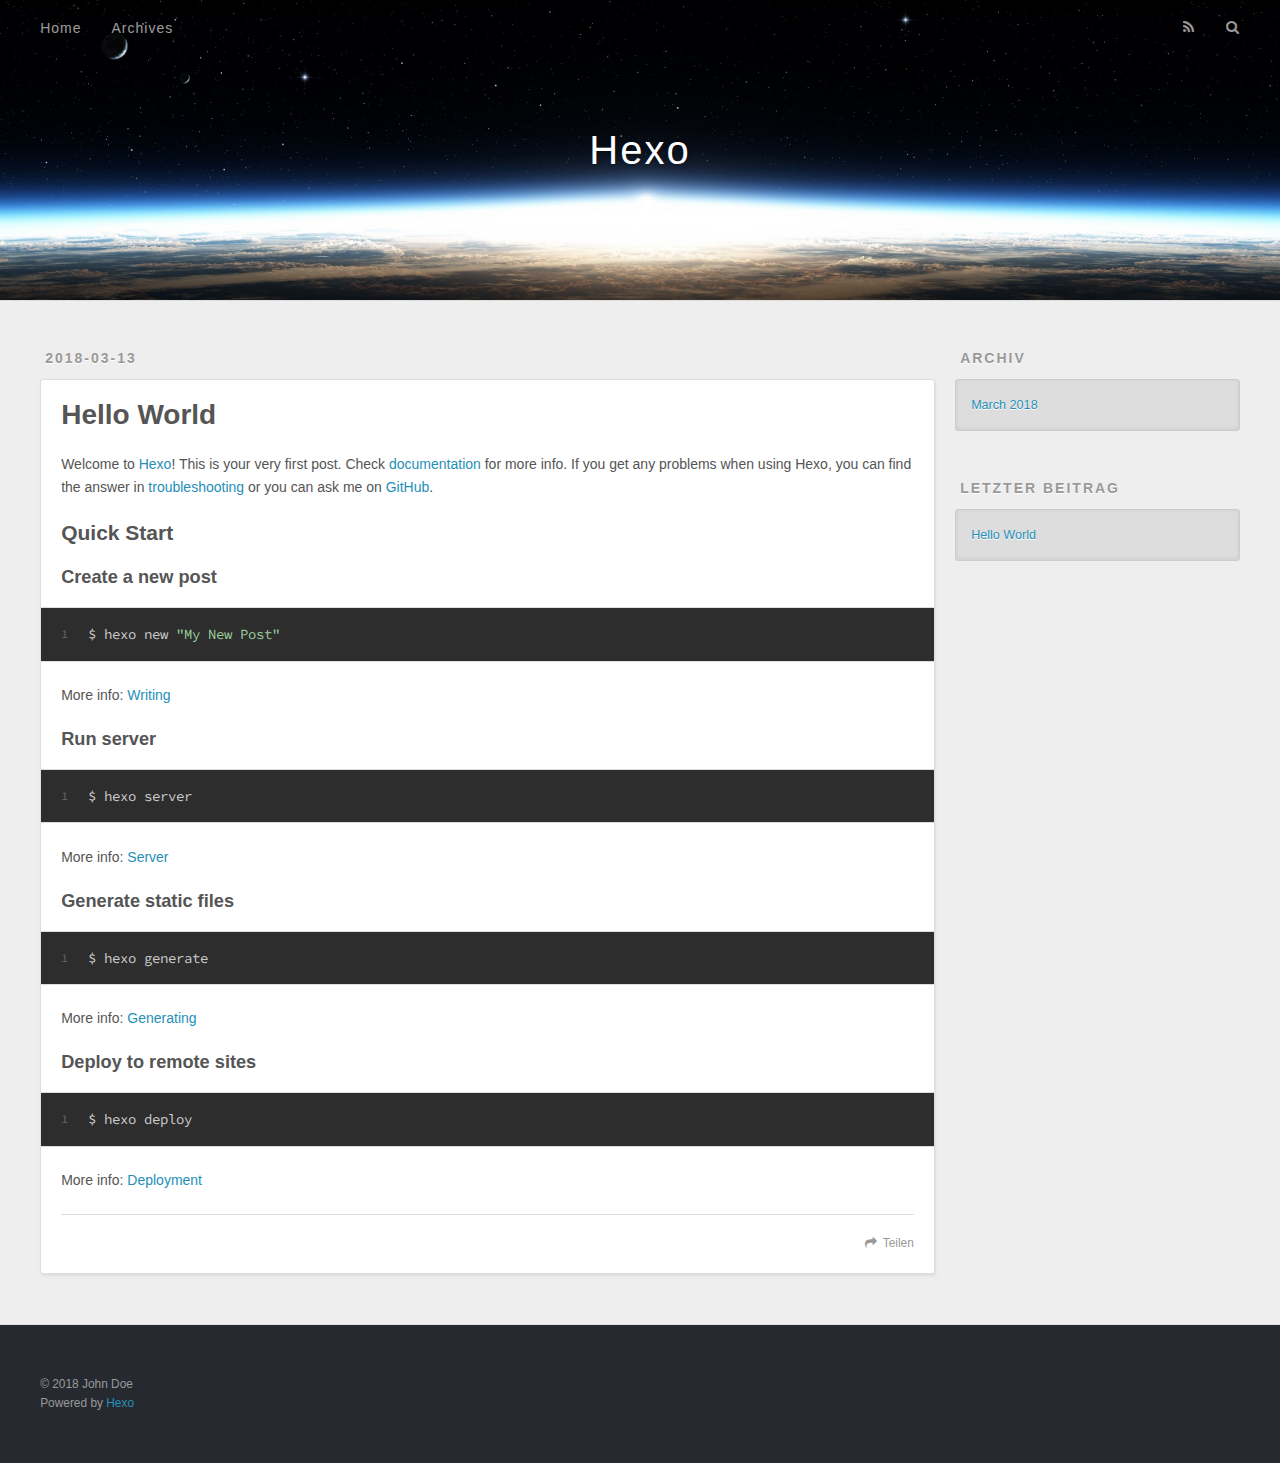
==== index.html @ 59348b33 "Site updated: 2018-03-13 01:43:10" ====
<!DOCTYPE html>
<html>
<head>
  <meta charset="utf-8">
  

  
  <title>Hexo</title>
  <meta name="viewport" content="width=device-width, initial-scale=1, maximum-scale=1">
  <meta property="og:type" content="website">
<meta property="og:title" content="Hexo">
<meta property="og:url" content="http://yoursite.com/index.html">
<meta property="og:site_name" content="Hexo">
<meta name="twitter:card" content="summary">
<meta name="twitter:title" content="Hexo">
  
    <link rel="alternate" href="/atom.xml" title="Hexo" type="application/atom+xml">
  
  
    <link rel="icon" href="/favicon.png">
  
  
    <link href="//fonts.googleapis.com/css?family=Source+Code+Pro" rel="stylesheet" type="text/css">
  
  <link rel="stylesheet" href="/css/style.css">
</head>

<body>
  <div id="container">
    <div id="wrap">
      <header id="header">
  <div id="banner"></div>
  <div id="header-outer" class="outer">
    <div id="header-title" class="inner">
      <h1 id="logo-wrap">
        <a href="/" id="logo">Hexo</a>
      </h1>
      
    </div>
    <div id="header-inner" class="inner">
      <nav id="main-nav">
        <a id="main-nav-toggle" class="nav-icon"></a>
        
          <a class="main-nav-link" href="/">Home</a>
        
          <a class="main-nav-link" href="/archives">Archives</a>
        
      </nav>
      <nav id="sub-nav">
        
          <a id="nav-rss-link" class="nav-icon" href="/atom.xml" title="RSS Feed"></a>
        
        <a id="nav-search-btn" class="nav-icon" title="Suche"></a>
      </nav>
      <div id="search-form-wrap">
        <form action="//google.com/search" method="get" accept-charset="UTF-8" class="search-form"><input type="search" name="q" class="search-form-input" placeholder="Search"><button type="submit" class="search-form-submit">&#xF002;</button><input type="hidden" name="sitesearch" value="http://yoursite.com"></form>
      </div>
    </div>
  </div>
</header>
      <div class="outer">
        <section id="main">
  
    <article id="post-hello-world" class="article article-type-post" itemscope itemprop="blogPost">
  <div class="article-meta">
    <a href="/2018/03/13/hello-world/" class="article-date">
  <time datetime="2018-03-13T01:12:35.479Z" itemprop="datePublished">2018-03-13</time>
</a>
    
  </div>
  <div class="article-inner">
    
    
      <header class="article-header">
        
  
    <h1 itemprop="name">
      <a class="article-title" href="/2018/03/13/hello-world/">Hello World</a>
    </h1>
  

      </header>
    
    <div class="article-entry" itemprop="articleBody">
      
        <p>Welcome to <a href="https://hexo.io/" target="_blank" rel="noopener">Hexo</a>! This is your very first post. Check <a href="https://hexo.io/docs/" target="_blank" rel="noopener">documentation</a> for more info. If you get any problems when using Hexo, you can find the answer in <a href="https://hexo.io/docs/troubleshooting.html" target="_blank" rel="noopener">troubleshooting</a> or you can ask me on <a href="https://github.com/hexojs/hexo/issues" target="_blank" rel="noopener">GitHub</a>.</p>
<h2 id="Quick-Start"><a href="#Quick-Start" class="headerlink" title="Quick Start"></a>Quick Start</h2><h3 id="Create-a-new-post"><a href="#Create-a-new-post" class="headerlink" title="Create a new post"></a>Create a new post</h3><figure class="highlight bash"><table><tr><td class="gutter"><pre><span class="line">1</span><br></pre></td><td class="code"><pre><span class="line">$ hexo new <span class="string">"My New Post"</span></span><br></pre></td></tr></table></figure>
<p>More info: <a href="https://hexo.io/docs/writing.html" target="_blank" rel="noopener">Writing</a></p>
<h3 id="Run-server"><a href="#Run-server" class="headerlink" title="Run server"></a>Run server</h3><figure class="highlight bash"><table><tr><td class="gutter"><pre><span class="line">1</span><br></pre></td><td class="code"><pre><span class="line">$ hexo server</span><br></pre></td></tr></table></figure>
<p>More info: <a href="https://hexo.io/docs/server.html" target="_blank" rel="noopener">Server</a></p>
<h3 id="Generate-static-files"><a href="#Generate-static-files" class="headerlink" title="Generate static files"></a>Generate static files</h3><figure class="highlight bash"><table><tr><td class="gutter"><pre><span class="line">1</span><br></pre></td><td class="code"><pre><span class="line">$ hexo generate</span><br></pre></td></tr></table></figure>
<p>More info: <a href="https://hexo.io/docs/generating.html" target="_blank" rel="noopener">Generating</a></p>
<h3 id="Deploy-to-remote-sites"><a href="#Deploy-to-remote-sites" class="headerlink" title="Deploy to remote sites"></a>Deploy to remote sites</h3><figure class="highlight bash"><table><tr><td class="gutter"><pre><span class="line">1</span><br></pre></td><td class="code"><pre><span class="line">$ hexo deploy</span><br></pre></td></tr></table></figure>
<p>More info: <a href="https://hexo.io/docs/deployment.html" target="_blank" rel="noopener">Deployment</a></p>

      
    </div>
    <footer class="article-footer">
      <a data-url="http://yoursite.com/2018/03/13/hello-world/" data-id="cjeoz0alr0000vyoqjnxadlwl" class="article-share-link">Teilen</a>
      
      
    </footer>
  </div>
  
</article>


  


</section>
        
          <aside id="sidebar">
  
    

  
    

  
    
  
    
  <div class="widget-wrap">
    <h3 class="widget-title">Archiv</h3>
    <div class="widget">
      <ul class="archive-list"><li class="archive-list-item"><a class="archive-list-link" href="/archives/2018/03/">March 2018</a></li></ul>
    </div>
  </div>


  
    
  <div class="widget-wrap">
    <h3 class="widget-title">letzter Beitrag</h3>
    <div class="widget">
      <ul>
        
          <li>
            <a href="/2018/03/13/hello-world/">Hello World</a>
          </li>
        
      </ul>
    </div>
  </div>

  
</aside>
        
      </div>
      <footer id="footer">
  
  <div class="outer">
    <div id="footer-info" class="inner">
      &copy; 2018 John Doe<br>
      Powered by <a href="http://hexo.io/" target="_blank">Hexo</a>
    </div>
  </div>
</footer>
    </div>
    <nav id="mobile-nav">
  
    <a href="/" class="mobile-nav-link">Home</a>
  
    <a href="/archives" class="mobile-nav-link">Archives</a>
  
</nav>
    

<script src="//ajax.googleapis.com/ajax/libs/jquery/2.0.3/jquery.min.js"></script>


  <link rel="stylesheet" href="/fancybox/jquery.fancybox.css">
  <script src="/fancybox/jquery.fancybox.pack.js"></script>


<script src="/js/script.js"></script>



  </div>
</body>
</html>
---- css/style.css ----
body {
  width: 100%;
}
body:before,
body:after {
  content: "";
  display: table;
}
body:after {
  clear: both;
}
html,
body,
div,
span,
applet,
object,
iframe,
h1,
h2,
h3,
h4,
h5,
h6,
p,
blockquote,
pre,
a,
abbr,
acronym,
address,
big,
cite,
code,
del,
dfn,
em,
img,
ins,
kbd,
q,
s,
samp,
small,
strike,
strong,
sub,
sup,
tt,
var,
dl,
dt,
dd,
ol,
ul,
li,
fieldset,
form,
label,
legend,
table,
caption,
tbody,
tfoot,
thead,
tr,
th,
td {
  margin: 0;
  padding: 0;
  border: 0;
  outline: 0;
  font-weight: inherit;
  font-style: inherit;
  font-family: inherit;
  font-size: 100%;
  vertical-align: baseline;
}
body {
  line-height: 1;
  color: #000;
  background: #fff;
}
ol,
ul {
  list-style: none;
}
table {
  border-collapse: separate;
  border-spacing: 0;
  vertical-align: middle;
}
caption,
th,
td {
  text-align: left;
  font-weight: normal;
  vertical-align: middle;
}
a img {
  border: none;
}
input,
button {
  margin: 0;
  padding: 0;
}
input::-moz-focus-inner,
button::-moz-focus-inner {
  border: 0;
  padding: 0;
}
@font-face {
  font-family: FontAwesome;
  font-style: normal;
  font-weight: normal;
  src: url("fonts/fontawesome-webfont.eot?v=#4.0.3");
  src: url("fonts/fontawesome-webfont.eot?#iefix&v=#4.0.3") format("embedded-opentype"), url("fonts/fontawesome-webfont.woff?v=#4.0.3") format("woff"), url("fonts/fontawesome-webfont.ttf?v=#4.0.3") format("truetype"), url("fonts/fontawesome-webfont.svg#fontawesomeregular?v=#4.0.3") format("svg");
}
html,
body,
#container {
  height: 100%;
}
body {
  background: #eee;
  font: 14px -apple-system, BlinkMacSystemFont, "Segoe UI", "Roboto", "Oxygen", "Ubuntu", "Cantarell", "Fira Sans", "Droid Sans", "Helvetica Neue", sans-serif;
  -webkit-text-size-adjust: 100%;
}
.outer {
  max-width: 1220px;
  margin: 0 auto;
  padding: 0 20px;
}
.outer:before,
.outer:after {
  content: "";
  display: table;
}
.outer:after {
  clear: both;
}
.inner {
  display: inline;
  float: left;
  width: 98.33333333333333%;
  margin: 0 0.833333333333333%;
}
.left,
.alignleft {
  float: left;
}
.right,
.alignright {
  float: right;
}
.clear {
  clear: both;
}
#container {
  position: relative;
}
.mobile-nav-on {
  overflow: hidden;
}
#wrap {
  height: 100%;
  width: 100%;
  position: absolute;
  top: 0;
  left: 0;
  -webkit-transition: 0.2s ease-out;
  -moz-transition: 0.2s ease-out;
  -ms-transition: 0.2s ease-out;
  transition: 0.2s ease-out;
  z-index: 1;
  background: #eee;
}
.mobile-nav-on #wrap {
  left: 280px;
}
@media screen and (min-width: 768px) {
  #main {
    display: inline;
    float: left;
    width: 73.33333333333333%;
    margin: 0 0.833333333333333%;
  }
}
.article-date,
.article-category-link,
.archive-year,
.widget-title {
  text-decoration: none;
  text-transform: uppercase;
  letter-spacing: 2px;
  color: #999;
  margin-bottom: 1em;
  margin-left: 5px;
  line-height: 1em;
  text-shadow: 0 1px #fff;
  font-weight: bold;
}
.article-inner,
.archive-article-inner {
  background: #fff;
  -webkit-box-shadow: 1px 2px 3px #ddd;
  box-shadow: 1px 2px 3px #ddd;
  border: 1px solid #ddd;
  border-radius: 3px;
}
.article-entry h1,
.widget h1 {
  font-size: 2em;
}
.article-entry h2,
.widget h2 {
  font-size: 1.5em;
}
.article-entry h3,
.widget h3 {
  font-size: 1.3em;
}
.article-entry h4,
.widget h4 {
  font-size: 1.2em;
}
.article-entry h5,
.widget h5 {
  font-size: 1em;
}
.article-entry h6,
.widget h6 {
  font-size: 1em;
  color: #999;
}
.article-entry hr,
.widget hr {
  border: 1px dashed #ddd;
}
.article-entry strong,
.widget strong {
  font-weight: bold;
}
.article-entry em,
.widget em,
.article-entry cite,
.widget cite {
  font-style: italic;
}
.article-entry sup,
.widget sup,
.article-entry sub,
.widget sub {
  font-size: 0.75em;
  line-height: 0;
  position: relative;
  vertical-align: baseline;
}
.article-entry sup,
.widget sup {
  top: -0.5em;
}
.article-entry sub,
.widget sub {
  bottom: -0.2em;
}
.article-entry small,
.widget small {
  font-size: 0.85em;
}
.article-entry acronym,
.widget acronym,
.article-entry abbr,
.widget abbr {
  border-bottom: 1px dotted;
}
.article-entry ul,
.widget ul,
.article-entry ol,
.widget ol,
.article-entry dl,
.widget dl {
  margin: 0 20px;
  line-height: 1.6em;
}
.article-entry ul ul,
.widget ul ul,
.article-entry ol ul,
.widget ol ul,
.article-entry ul ol,
.widget ul ol,
.article-entry ol ol,
.widget ol ol {
  margin-top: 0;
  margin-bottom: 0;
}
.article-entry ul,
.widget ul {
  list-style: disc;
}
.article-entry ol,
.widget ol {
  list-style: decimal;
}
.article-entry dt,
.widget dt {
  font-weight: bold;
}
#header {
  height: 300px;
  position: relative;
  border-bottom: 1px solid #ddd;
}
#header:before,
#header:after {
  content: "";
  position: absolute;
  left: 0;
  right: 0;
  height: 40px;
}
#header:before {
  top: 0;
  background: -webkit-linear-gradient(rgba(0,0,0,0.2), transparent);
  background: -moz-linear-gradient(rgba(0,0,0,0.2), transparent);
  background: -ms-linear-gradient(rgba(0,0,0,0.2), transparent);
  background: linear-gradient(rgba(0,0,0,0.2), transparent);
}
#header:after {
  bottom: 0;
  background: -webkit-linear-gradient(transparent, rgba(0,0,0,0.2));
  background: -moz-linear-gradient(transparent, rgba(0,0,0,0.2));
  background: -ms-linear-gradient(transparent, rgba(0,0,0,0.2));
  background: linear-gradient(transparent, rgba(0,0,0,0.2));
}
#header-outer {
  height: 100%;
  position: relative;
}
#header-inner {
  position: relative;
  overflow: hidden;
}
#banner {
  position: absolute;
  top: 0;
  left: 0;
  width: 100%;
  height: 100%;
  background: url("images/banner.jpg") center #000;
  -webkit-background-size: cover;
  -moz-background-size: cover;
  background-size: cover;
  z-index: -1;
}
#header-title {
  text-align: center;
  height: 40px;
  position: absolute;
  top: 50%;
  left: 0;
  margin-top: -20px;
}
#logo,
#subtitle {
  text-decoration: none;
  color: #fff;
  font-weight: 300;
  text-shadow: 0 1px 4px rgba(0,0,0,0.3);
}
#logo {
  font-size: 40px;
  line-height: 40px;
  letter-spacing: 2px;
}
#subtitle {
  font-size: 16px;
  line-height: 16px;
  letter-spacing: 1px;
}
#subtitle-wrap {
  margin-top: 16px;
}
#main-nav {
  float: left;
  margin-left: -15px;
}
.nav-icon,
.main-nav-link {
  float: left;
  color: #fff;
  opacity: 0.6;
  text-decoration: none;
  text-shadow: 0 1px rgba(0,0,0,0.2);
  -webkit-transition: opacity 0.2s;
  -moz-transition: opacity 0.2s;
  -ms-transition: opacity 0.2s;
  transition: opacity 0.2s;
  display: block;
  padding: 20px 15px;
}
.nav-icon:hover,
.main-nav-link:hover {
  opacity: 1;
}
.nav-icon {
  font-family: FontAwesome;
  text-align: center;
  font-size: 14px;
  width: 14px;
  height: 14px;
  padding: 20px 15px;
  position: relative;
  cursor: pointer;
}
.main-nav-link {
  font-weight: 300;
  letter-spacing: 1px;
}
@media screen and (max-width: 479px) {
  .main-nav-link {
    display: none;
  }
}
#main-nav-toggle {
  display: none;
}
#main-nav-toggle:before {
  content: "\f0c9";
}
@media screen and (max-width: 479px) {
  #main-nav-toggle {
    display: block;
  }
}
#sub-nav {
  float: right;
  margin-right: -15px;
}
#nav-rss-link:before {
  content: "\f09e";
}
#nav-search-btn:before {
  content: "\f002";
}
#search-form-wrap {
  position: absolute;
  top: 15px;
  width: 150px;
  height: 30px;
  right: -150px;
  opacity: 0;
  -webkit-transition: 0.2s ease-out;
  -moz-transition: 0.2s ease-out;
  -ms-transition: 0.2s ease-out;
  transition: 0.2s ease-out;
}
#search-form-wrap.on {
  opacity: 1;
  right: 0;
}
@media screen and (max-width: 479px) {
  #search-form-wrap {
    width: 100%;
    right: -100%;
  }
}
.search-form {
  position: absolute;
  top: 0;
  left: 0;
  right: 0;
  background: #fff;
  padding: 5px 15px;
  border-radius: 15px;
  -webkit-box-shadow: 0 0 10px rgba(0,0,0,0.3);
  box-shadow: 0 0 10px rgba(0,0,0,0.3);
}
.search-form-input {
  border: none;
  background: none;
  color: #555;
  width: 100%;
  font: 13px -apple-system, BlinkMacSystemFont, "Segoe UI", "Roboto", "Oxygen", "Ubuntu", "Cantarell", "Fira Sans", "Droid Sans", "Helvetica Neue", sans-serif;
  outline: none;
}
.search-form-input::-webkit-search-results-decoration,
.search-form-input::-webkit-search-cancel-button {
  -webkit-appearance: none;
}
.search-form-submit {
  position: absolute;
  top: 50%;
  right: 10px;
  margin-top: -7px;
  font: 13px FontAwesome;
  border: none;
  background: none;
  color: #bbb;
  cursor: pointer;
}
.search-form-submit:hover,
.search-form-submit:focus {
  color: #777;
}
.article {
  margin: 50px 0;
}
.article-inner {
  overflow: hidden;
}
.article-meta:before,
.article-meta:after {
  content: "";
  display: table;
}
.article-meta:after {
  clear: both;
}
.article-date {
  float: left;
}
.article-category {
  float: left;
  line-height: 1em;
  color: #ccc;
  text-shadow: 0 1px #fff;
  margin-left: 8px;
}
.article-category:before {
  content: "\2022";
}
.article-category-link {
  margin: 0 12px 1em;
}
.article-header {
  padding: 20px 20px 0;
}
.article-title {
  text-decoration: none;
  font-size: 2em;
  font-weight: bold;
  color: #555;
  line-height: 1.1em;
  -webkit-transition: color 0.2s;
  -moz-transition: color 0.2s;
  -ms-transition: color 0.2s;
  transition: color 0.2s;
}
a.article-title:hover {
  color: #258fb8;
}
.article-entry {
  color: #555;
  padding: 0 20px;
}
.article-entry:before,
.article-entry:after {
  content: "";
  display: table;
}
.article-entry:after {
  clear: both;
}
.article-entry p,
.article-entry table {
  line-height: 1.6em;
  margin: 1.6em 0;
}
.article-entry h1,
.article-entry h2,
.article-entry h3,
.article-entry h4,
.article-entry h5,
.article-entry h6 {
  font-weight: bold;
}
.article-entry h1,
.article-entry h2,
.article-entry h3,
.article-entry h4,
.article-entry h5,
.article-entry h6 {
  line-height: 1.1em;
  margin: 1.1em 0;
}
.article-entry a {
  color: #258fb8;
  text-decoration: none;
}
.article-entry a:hover {
  text-decoration: underline;
}
.article-entry ul,
.article-entry ol,
.article-entry dl {
  margin-top: 1.6em;
  margin-bottom: 1.6em;
}
.article-entry img,
.article-entry video {
  max-width: 100%;
  height: auto;
  display: block;
  margin: auto;
}
.article-entry iframe {
  border: none;
}
.article-entry table {
  width: 100%;
  border-collapse: collapse;
  border-spacing: 0;
}
.article-entry th {
  font-weight: bold;
  border-bottom: 3px solid #ddd;
  padding-bottom: 0.5em;
}
.article-entry td {
  border-bottom: 1px solid #ddd;
  padding: 10px 0;
}
.article-entry blockquote {
  font-family: Georgia, "Times New Roman", serif;
  font-size: 1.4em;
  margin: 1.6em 20px;
  text-align: center;
}
.article-entry blockquote footer {
  font-size: 14px;
  margin: 1.6em 0;
  font-family: -apple-system, BlinkMacSystemFont, "Segoe UI", "Roboto", "Oxygen", "Ubuntu", "Cantarell", "Fira Sans", "Droid Sans", "Helvetica Neue", sans-serif;
}
.article-entry blockquote footer cite:before {
  content: "—";
  padding: 0 0.5em;
}
.article-entry .pullquote {
  text-align: left;
  width: 45%;
  margin: 0;
}
.article-entry .pullquote.left {
  margin-left: 0.5em;
  margin-right: 1em;
}
.article-entry .pullquote.right {
  margin-right: 0.5em;
  margin-left: 1em;
}
.article-entry .caption {
  color: #999;
  display: block;
  font-size: 0.9em;
  margin-top: 0.5em;
  position: relative;
  text-align: center;
}
.article-entry .video-container {
  position: relative;
  padding-top: 56.25%;
  height: 0;
  overflow: hidden;
}
.article-entry .video-container iframe,
.article-entry .video-container object,
.article-entry .video-container embed {
  position: absolute;
  top: 0;
  left: 0;
  width: 100%;
  height: 100%;
  margin-top: 0;
}
.article-more-link a {
  display: inline-block;
  line-height: 1em;
  padding: 6px 15px;
  border-radius: 15px;
  background: #eee;
  color: #999;
  text-shadow: 0 1px #fff;
  text-decoration: none;
}
.article-more-link a:hover {
  background: #258fb8;
  color: #fff;
  text-decoration: none;
  text-shadow: 0 1px #1e7293;
}
.article-footer {
  font-size: 0.85em;
  line-height: 1.6em;
  border-top: 1px solid #ddd;
  padding-top: 1.6em;
  margin: 0 20px 20px;
}
.article-footer:before,
.article-footer:after {
  content: "";
  display: table;
}
.article-footer:after {
  clear: both;
}
.article-footer a {
  color: #999;
  text-decoration: none;
}
.article-footer a:hover {
  color: #555;
}
.article-tag-list-item {
  float: left;
  margin-right: 10px;
}
.article-tag-list-link:before {
  content: "#";
}
.article-comment-link {
  float: right;
}
.article-comment-link:before {
  content: "\f075";
  font-family: FontAwesome;
  padding-right: 8px;
}
.article-share-link {
  cursor: pointer;
  float: right;
  margin-left: 20px;
}
.article-share-link:before {
  content: "\f064";
  font-family: FontAwesome;
  padding-right: 6px;
}
#article-nav {
  position: relative;
}
#article-nav:before,
#article-nav:after {
  content: "";
  display: table;
}
#article-nav:after {
  clear: both;
}
@media screen and (min-width: 768px) {
  #article-nav {
    margin: 50px 0;
  }
  #article-nav:before {
    width: 8px;
    height: 8px;
    position: absolute;
    top: 50%;
    left: 50%;
    margin-top: -4px;
    margin-left: -4px;
    content: "";
    border-radius: 50%;
    background: #ddd;
    -webkit-box-shadow: 0 1px 2px #fff;
    box-shadow: 0 1px 2px #fff;
  }
}
.article-nav-link-wrap {
  text-decoration: none;
  text-shadow: 0 1px #fff;
  color: #999;
  -webkit-box-sizing: border-box;
  -moz-box-sizing: border-box;
  box-sizing: border-box;
  margin-top: 50px;
  text-align: center;
  display: block;
}
.article-nav-link-wrap:hover {
  color: #555;
}
@media screen and (min-width: 768px) {
  .article-nav-link-wrap {
    width: 50%;
    margin-top: 0;
  }
}
@media screen and (min-width: 768px) {
  #article-nav-newer {
    float: left;
    text-align: right;
    padding-right: 20px;
  }
}
@media screen and (min-width: 768px) {
  #article-nav-older {
    float: right;
    text-align: left;
    padding-left: 20px;
  }
}
.article-nav-caption {
  text-transform: uppercase;
  letter-spacing: 2px;
  color: #ddd;
  line-height: 1em;
  font-weight: bold;
}
#article-nav-newer .article-nav-caption {
  margin-right: -2px;
}
.article-nav-title {
  font-size: 0.85em;
  line-height: 1.6em;
  margin-top: 0.5em;
}
.article-share-box {
  position: absolute;
  display: none;
  background: #fff;
  -webkit-box-shadow: 1px 2px 10px rgba(0,0,0,0.2);
  box-shadow: 1px 2px 10px rgba(0,0,0,0.2);
  border-radius: 3px;
  margin-left: -145px;
  overflow: hidden;
  z-index: 1;
}
.article-share-box.on {
  display: block;
}
.article-share-input {
  width: 100%;
  background: none;
  -webkit-box-sizing: border-box;
  -moz-box-sizing: border-box;
  box-sizing: border-box;
  font: 14px -apple-system, BlinkMacSystemFont, "Segoe UI", "Roboto", "Oxygen", "Ubuntu", "Cantarell", "Fira Sans", "Droid Sans", "Helvetica Neue", sans-serif;
  padding: 0 15px;
  color: #555;
  outline: none;
  border: 1px solid #ddd;
  border-radius: 3px 3px 0 0;
  height: 36px;
  line-height: 36px;
}
.article-share-links {
  background: #eee;
}
.article-share-links:before,
.article-share-links:after {
  content: "";
  display: table;
}
.article-share-links:after {
  clear: both;
}
.article-share-twitter,
.article-share-facebook,
.article-share-pinterest,
.article-share-google {
  width: 50px;
  height: 36px;
  display: block;
  float: left;
  position: relative;
  color: #999;
  text-shadow: 0 1px #fff;
}
.article-share-twitter:before,
.article-share-facebook:before,
.article-share-pinterest:before,
.article-share-google:before {
  font-size: 20px;
  font-family: FontAwesome;
  width: 20px;
  height: 20px;
  position: absolute;
  top: 50%;
  left: 50%;
  margin-top: -10px;
  margin-left: -10px;
  text-align: center;
}
.article-share-twitter:hover,
.article-share-facebook:hover,
.article-share-pinterest:hover,
.article-share-google:hover {
  color: #fff;
}
.article-share-twitter:before {
  content: "\f099";
}
.article-share-twitter:hover {
  background: #00aced;
  text-shadow: 0 1px #008abe;
}
.article-share-facebook:before {
  content: "\f09a";
}
.article-share-facebook:hover {
  background: #3b5998;
  text-shadow: 0 1px #2f477a;
}
.article-share-pinterest:before {
  content: "\f0d2";
}
.article-share-pinterest:hover {
  background: #cb2027;
  text-shadow: 0 1px #a21a1f;
}
.article-share-google:before {
  content: "\f0d5";
}
.article-share-google:hover {
  background: #dd4b39;
  text-shadow: 0 1px #be3221;
}
.article-gallery {
  background: #000;
  position: relative;
}
.article-gallery-photos {
  position: relative;
  overflow: hidden;
}
.article-gallery-img {
  display: none;
  max-width: 100%;
}
.article-gallery-img:first-child {
  display: block;
}
.article-gallery-img.loaded {
  position: absolute;
  display: block;
}
.article-gallery-img img {
  display: block;
  max-width: 100%;
  margin: 0 auto;
}
#comments {
  background: #fff;
  -webkit-box-shadow: 1px 2px 3px #ddd;
  box-shadow: 1px 2px 3px #ddd;
  padding: 20px;
  border: 1px solid #ddd;
  border-radius: 3px;
  margin: 50px 0;
}
#comments a {
  color: #258fb8;
}
.archives-wrap {
  margin: 50px 0;
}
.archives:before,
.archives:after {
  content: "";
  display: table;
}
.archives:after {
  clear: both;
}
.archive-year-wrap {
  margin-bottom: 1em;
}
.archives {
  -webkit-column-gap: 10px;
  -moz-column-gap: 10px;
  column-gap: 10px;
}
@media screen and (min-width: 480px) and (max-width: 767px) {
  .archives {
    -webkit-column-count: 2;
    -moz-column-count: 2;
    column-count: 2;
  }
}
@media screen and (min-width: 768px) {
  .archives {
    -webkit-column-count: 3;
    -moz-column-count: 3;
    column-count: 3;
  }
}
.archive-article {
  -webkit-column-break-inside: avoid;
  page-break-inside: avoid;
  overflow: hidden;
  break-inside: avoid-column;
}
.archive-article-inner {
  padding: 10px;
  margin-bottom: 15px;
}
.archive-article-title {
  text-decoration: none;
  font-weight: bold;
  color: #555;
  -webkit-transition: color 0.2s;
  -moz-transition: color 0.2s;
  -ms-transition: color 0.2s;
  transition: color 0.2s;
  line-height: 1.6em;
}
.archive-article-title:hover {
  color: #258fb8;
}
.archive-article-footer {
  margin-top: 1em;
}
.archive-article-date {
  color: #999;
  text-decoration: none;
  font-size: 0.85em;
  line-height: 1em;
  margin-bottom: 0.5em;
  display: block;
}
#page-nav {
  margin: 50px auto;
  background: #fff;
  -webkit-box-shadow: 1px 2px 3px #ddd;
  box-shadow: 1px 2px 3px #ddd;
  border: 1px solid #ddd;
  border-radius: 3px;
  text-align: center;
  color: #999;
  overflow: hidden;
}
#page-nav:before,
#page-nav:after {
  content: "";
  display: table;
}
#page-nav:after {
  clear: both;
}
#page-nav a,
#page-nav span {
  padding: 10px 20px;
  line-height: 1;
  height: 2ex;
}
#page-nav a {
  color: #999;
  text-decoration: none;
}
#page-nav a:hover {
  background: #999;
  color: #fff;
}
#page-nav .prev {
  float: left;
}
#page-nav .next {
  float: right;
}
#page-nav .page-number {
  display: inline-block;
}
@media screen and (max-width: 479px) {
  #page-nav .page-number {
    display: none;
  }
}
#page-nav .current {
  color: #555;
  font-weight: bold;
}
#page-nav .space {
  color: #ddd;
}
#footer {
  background: #262a30;
  padding: 50px 0;
  border-top: 1px solid #ddd;
  color: #999;
}
#footer a {
  color: #258fb8;
  text-decoration: none;
}
#footer a:hover {
  text-decoration: underline;
}
#footer-info {
  line-height: 1.6em;
  font-size: 0.85em;
}
.article-entry pre,
.article-entry .highlight {
  background: #2d2d2d;
  margin: 0 -20px;
  padding: 15px 20px;
  border-style: solid;
  border-color: #ddd;
  border-width: 1px 0;
  overflow: auto;
  color: #ccc;
  line-height: 22.400000000000002px;
}
.article-entry .highlight .gutter pre,
.article-entry .gist .gist-file .gist-data .line-numbers {
  color: #666;
  font-size: 0.85em;
}
.article-entry pre,
.article-entry code {
  font-family: "Source Code Pro", Consolas, Monaco, Menlo, Consolas, monospace;
}
.article-entry code {
  background: #eee;
  text-shadow: 0 1px #fff;
  padding: 0 0.3em;
}
.article-entry pre code {
  background: none;
  text-shadow: none;
  padding: 0;
}
.article-entry .highlight pre {
  border: none;
  margin: 0;
  padding: 0;
}
.article-entry .highlight table {
  margin: 0;
  width: auto;
}
.article-entry .highlight td {
  border: none;
  padding: 0;
}
.article-entry .highlight figcaption {
  font-size: 0.85em;
  color: #999;
  line-height: 1em;
  margin-bottom: 1em;
}
.article-entry .highlight figcaption:before,
.article-entry .highlight figcaption:after {
  content: "";
  display: table;
}
.article-entry .highlight figcaption:after {
  clear: both;
}
.article-entry .highlight figcaption a {
  float: right;
}
.article-entry .highlight .gutter pre {
  text-align: right;
  padding-right: 20px;
}
.article-entry .highlight .line {
  height: 22.400000000000002px;
}
.article-entry .highlight .line.marked {
  background: #515151;
}
.article-entry .gist {
  margin: 0 -20px;
  border-style: solid;
  border-color: #ddd;
  border-width: 1px 0;
  background: #2d2d2d;
  padding: 15px 20px 15px 0;
}
.article-entry .gist .gist-file {
  border: none;
  font-family: "Source Code Pro", Consolas, Monaco, Menlo, Consolas, monospace;
  margin: 0;
}
.article-entry .gist .gist-file .gist-data {
  background: none;
  border: none;
}
.article-entry .gist .gist-file .gist-data .line-numbers {
  background: none;
  border: none;
  padding: 0 20px 0 0;
}
.article-entry .gist .gist-file .gist-data .line-data {
  padding: 0 !important;
}
.article-entry .gist .gist-file .highlight {
  margin: 0;
  padding: 0;
  border: none;
}
.article-entry .gist .gist-file .gist-meta {
  background: #2d2d2d;
  color: #999;
  font: 0.85em -apple-system, BlinkMacSystemFont, "Segoe UI", "Roboto", "Oxygen", "Ubuntu", "Cantarell", "Fira Sans", "Droid Sans", "Helvetica Neue", sans-serif;
  text-shadow: 0 0;
  padding: 0;
  margin-top: 1em;
  margin-left: 20px;
}
.article-entry .gist .gist-file .gist-meta a {
  color: #258fb8;
  font-weight: normal;
}
.article-entry .gist .gist-file .gist-meta a:hover {
  text-decoration: underline;
}
pre .comment,
pre .title {
  color: #999;
}
pre .variable,
pre .attribute,
pre .tag,
pre .regexp,
pre .ruby .constant,
pre .xml .tag .title,
pre .xml .pi,
pre .xml .doctype,
pre .html .doctype,
pre .css .id,
pre .css .class,
pre .css .pseudo {
  color: #f2777a;
}
pre .number,
pre .preprocessor,
pre .built_in,
pre .literal,
pre .params,
pre .constant {
  color: #f99157;
}
pre .class,
pre .ruby .class .title,
pre .css .rules .attribute {
  color: #9c9;
}
pre .string,
pre .value,
pre .inheritance,
pre .header,
pre .ruby .symbol,
pre .xml .cdata {
  color: #9c9;
}
pre .css .hexcolor {
  color: #6cc;
}
pre .function,
pre .python .decorator,
pre .python .title,
pre .ruby .function .title,
pre .ruby .title .keyword,
pre .perl .sub,
pre .javascript .title,
pre .coffeescript .title {
  color: #69c;
}
pre .keyword,
pre .javascript .function {
  color: #c9c;
}
@media screen and (max-width: 479px) {
  #mobile-nav {
    position: absolute;
    top: 0;
    left: 0;
    width: 280px;
    height: 100%;
    background: #191919;
    border-right: 1px solid #fff;
  }
}
@media screen and (max-width: 479px) {
  .mobile-nav-link {
    display: block;
    color: #999;
    text-decoration: none;
    padding: 15px 20px;
    font-weight: bold;
  }
  .mobile-nav-link:hover {
    color: #fff;
  }
}
@media screen and (min-width: 768px) {
  #sidebar {
    display: inline;
    float: left;
    width: 23.333333333333332%;
    margin: 0 0.833333333333333%;
  }
}
.widget-wrap {
  margin: 50px 0;
}
.widget {
  color: #777;
  text-shadow: 0 1px #fff;
  background: #ddd;
  -webkit-box-shadow: 0 -1px 4px #ccc inset;
  box-shadow: 0 -1px 4px #ccc inset;
  border: 1px solid #ccc;
  padding: 15px;
  border-radius: 3px;
}
.widget a {
  color: #258fb8;
  text-decoration: none;
}
.widget a:hover {
  text-decoration: underline;
}
.widget ul ul,
.widget ol ul,
.widget dl ul,
.widget ul ol,
.widget ol ol,
.widget dl ol,
.widget ul dl,
.widget ol dl,
.widget dl dl {
  margin-left: 15px;
  list-style: disc;
}
.widget {
  line-height: 1.6em;
  word-wrap: break-word;
  font-size: 0.9em;
}
.widget ul,
.widget ol {
  list-style: none;
  margin: 0;
}
.widget ul ul,
.widget ol ul,
.widget ul ol,
.widget ol ol {
  margin: 0 20px;
}
.widget ul ul,
.widget ol ul {
  list-style: disc;
}
.widget ul ol,
.widget ol ol {
  list-style: decimal;
}
.category-list-count,
.tag-list-count,
.archive-list-count {
  padding-left: 5px;
  color: #999;
  font-size: 0.85em;
}
.category-list-count:before,
.tag-list-count:before,
.archive-list-count:before {
  content: "(";
}
.category-list-count:after,
.tag-list-count:after,
.archive-list-count:after {
  content: ")";
}
.tagcloud a {
  margin-right: 5px;
  display: inline-block;
}
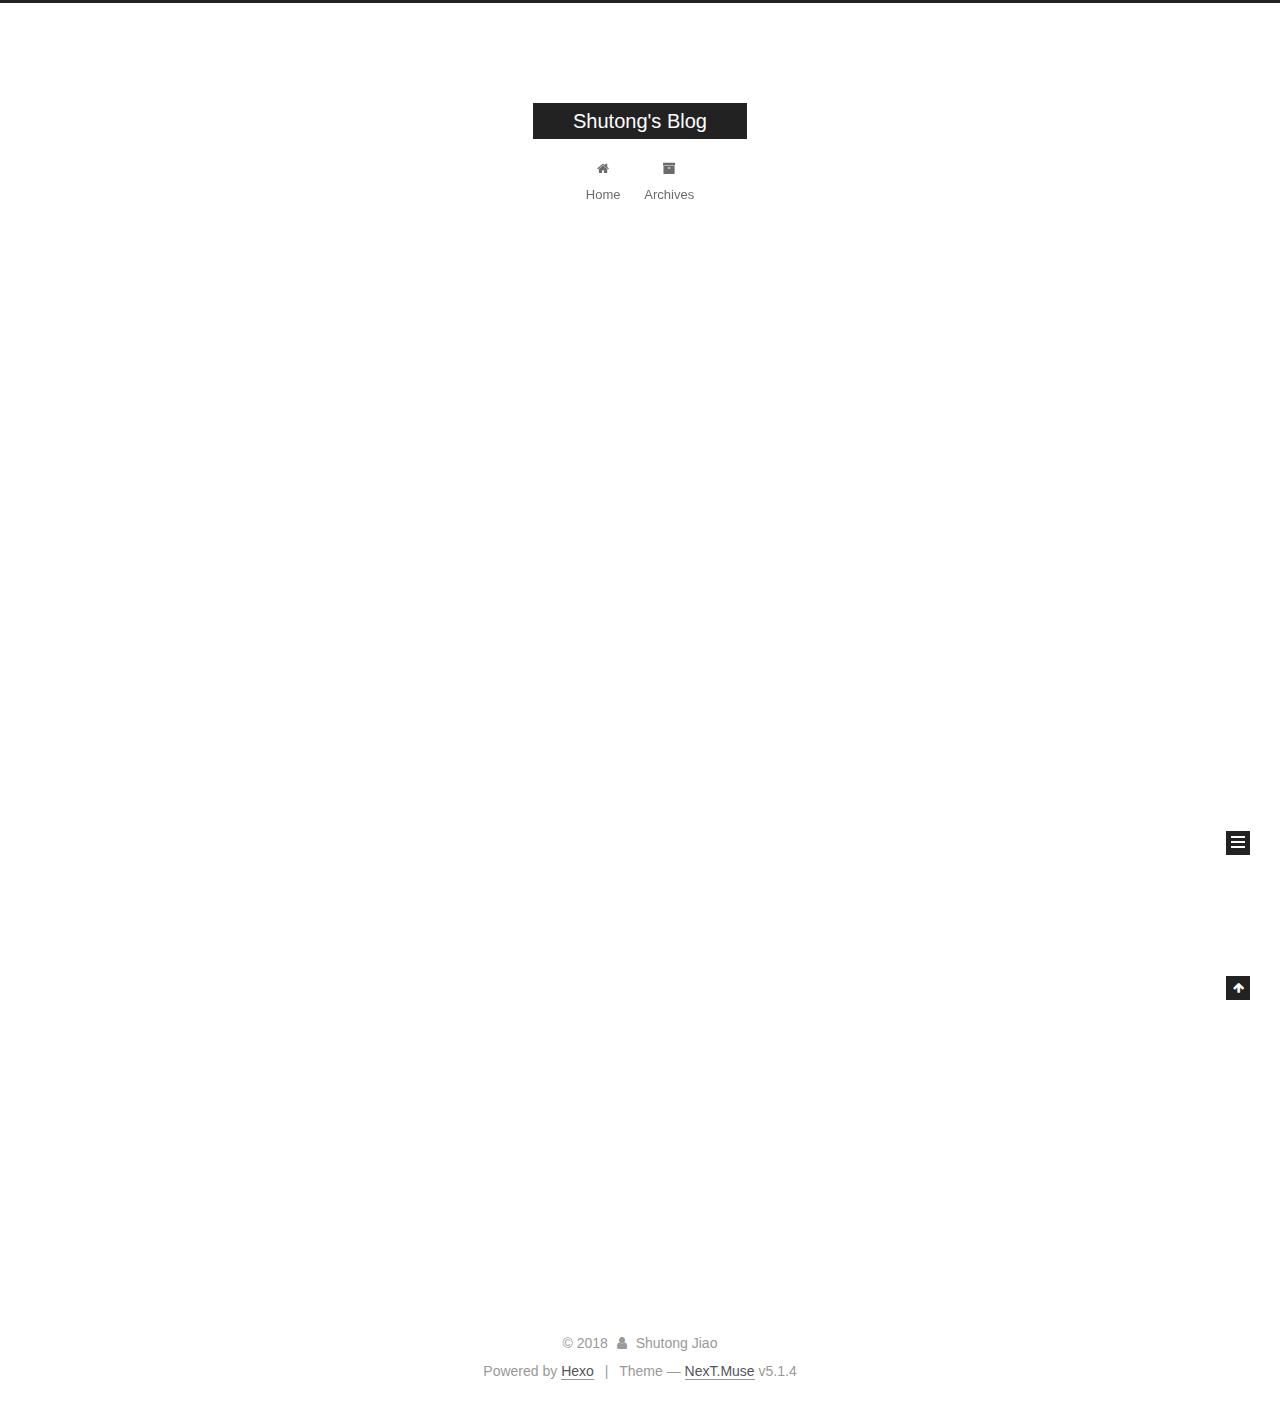
==== commit b27788b4: "Site updated: 2018-03-13 02:06:41" ====
--- a/index.html
+++ b/index.html
@@ -1,89 +1,306 @@
 <!DOCTYPE html>
-<html>
+
+
+
+  
+
+
+<html class="theme-next muse use-motion" lang="en">
 <head>
-  <meta charset="utf-8">
-  
-
-  
-  <title>Hexo</title>
-  <meta name="viewport" content="width=device-width, initial-scale=1, maximum-scale=1">
-  <meta property="og:type" content="website">
-<meta property="og:title" content="Hexo">
+  <meta charset="UTF-8"/>
+<meta http-equiv="X-UA-Compatible" content="IE=edge" />
+<meta name="viewport" content="width=device-width, initial-scale=1, maximum-scale=1"/>
+<meta name="theme-color" content="#222">
+
+
+
+
+
+
+
+
+
+<meta http-equiv="Cache-Control" content="no-transform" />
+<meta http-equiv="Cache-Control" content="no-siteapp" />
+
+
+
+
+
+
+
+
+
+
+
+
+
+
+
+
+  
+  
+  <link href="/lib/fancybox/source/jquery.fancybox.css?v=2.1.5" rel="stylesheet" type="text/css" />
+
+
+
+
+
+
+
+<link href="/lib/font-awesome/css/font-awesome.min.css?v=4.6.2" rel="stylesheet" type="text/css" />
+
+<link href="/css/main.css?v=5.1.4" rel="stylesheet" type="text/css" />
+
+
+  <link rel="apple-touch-icon" sizes="180x180" href="/images/apple-touch-icon-next.png?v=5.1.4">
+
+
+  <link rel="icon" type="image/png" sizes="32x32" href="/images/favicon-32x32-next.png?v=5.1.4">
+
+
+  <link rel="icon" type="image/png" sizes="16x16" href="/images/favicon-16x16-next.png?v=5.1.4">
+
+
+  <link rel="mask-icon" href="/images/logo.svg?v=5.1.4" color="#222">
+
+
+
+
+
+  <meta name="keywords" content="Hexo, NexT" />
+
+
+
+
+
+
+
+
+
+
+<meta property="og:type" content="website">
+<meta property="og:title" content="Shutong&#39;s Blog">
 <meta property="og:url" content="http://yoursite.com/index.html">
-<meta property="og:site_name" content="Hexo">
+<meta property="og:site_name" content="Shutong&#39;s Blog">
+<meta property="og:locale" content="en">
 <meta name="twitter:card" content="summary">
-<meta name="twitter:title" content="Hexo">
-  
-    <link rel="alternate" href="/atom.xml" title="Hexo" type="application/atom+xml">
-  
-  
-    <link rel="icon" href="/favicon.png">
-  
-  
-    <link href="//fonts.googleapis.com/css?family=Source+Code+Pro" rel="stylesheet" type="text/css">
-  
-  <link rel="stylesheet" href="/css/style.css">
+<meta name="twitter:title" content="Shutong&#39;s Blog">
+
+
+
+<script type="text/javascript" id="hexo.configurations">
+  var NexT = window.NexT || {};
+  var CONFIG = {
+    root: '/',
+    scheme: 'Muse',
+    version: '5.1.4',
+    sidebar: {"position":"left","display":"post","offset":12,"b2t":false,"scrollpercent":false,"onmobile":false},
+    fancybox: true,
+    tabs: true,
+    motion: {"enable":true,"async":false,"transition":{"post_block":"fadeIn","post_header":"slideDownIn","post_body":"slideDownIn","coll_header":"slideLeftIn","sidebar":"slideUpIn"}},
+    duoshuo: {
+      userId: '0',
+      author: 'Author'
+    },
+    algolia: {
+      applicationID: '',
+      apiKey: '',
+      indexName: '',
+      hits: {"per_page":10},
+      labels: {"input_placeholder":"Search for Posts","hits_empty":"We didn't find any results for the search: ${query}","hits_stats":"${hits} results found in ${time} ms"}
+    }
+  };
+</script>
+
+
+
+  <link rel="canonical" href="http://yoursite.com/"/>
+
+
+
+
+
+  <title>Shutong's Blog</title>
+  
+
+
+
+
+
+
+
+
 </head>
 
-<body>
-  <div id="container">
-    <div id="wrap">
-      <header id="header">
-  <div id="banner"></div>
-  <div id="header-outer" class="outer">
-    <div id="header-title" class="inner">
-      <h1 id="logo-wrap">
-        <a href="/" id="logo">Hexo</a>
-      </h1>
-      
+<body itemscope itemtype="http://schema.org/WebPage" lang="en">
+
+  
+  
+    
+  
+
+  <div class="container sidebar-position-left 
+  page-home">
+    <div class="headband"></div>
+
+    <header id="header" class="header" itemscope itemtype="http://schema.org/WPHeader">
+      <div class="header-inner"><div class="site-brand-wrapper">
+  <div class="site-meta ">
+    
+
+    <div class="custom-logo-site-title">
+      <a href="/"  class="brand" rel="start">
+        <span class="logo-line-before"><i></i></span>
+        <span class="site-title">Shutong's Blog</span>
+        <span class="logo-line-after"><i></i></span>
+      </a>
     </div>
-    <div id="header-inner" class="inner">
-      <nav id="main-nav">
-        <a id="main-nav-toggle" class="nav-icon"></a>
-        
-          <a class="main-nav-link" href="/">Home</a>
-        
-          <a class="main-nav-link" href="/archives">Archives</a>
-        
-      </nav>
-      <nav id="sub-nav">
-        
-          <a id="nav-rss-link" class="nav-icon" href="/atom.xml" title="RSS Feed"></a>
-        
-        <a id="nav-search-btn" class="nav-icon" title="Suche"></a>
-      </nav>
-      <div id="search-form-wrap">
-        <form action="//google.com/search" method="get" accept-charset="UTF-8" class="search-form"><input type="search" name="q" class="search-form-input" placeholder="Search"><button type="submit" class="search-form-submit">&#xF002;</button><input type="hidden" name="sitesearch" value="http://yoursite.com"></form>
-      </div>
-    </div>
+      
+        <p class="site-subtitle"></p>
+      
   </div>
-</header>
-      <div class="outer">
-        <section id="main">
-  
-    <article id="post-hello-world" class="article article-type-post" itemscope itemprop="blogPost">
-  <div class="article-meta">
-    <a href="/2018/03/13/hello-world/" class="article-date">
-  <time datetime="2018-03-13T01:12:35.479Z" itemprop="datePublished">2018-03-13</time>
-</a>
-    
+
+  <div class="site-nav-toggle">
+    <button>
+      <span class="btn-bar"></span>
+      <span class="btn-bar"></span>
+      <span class="btn-bar"></span>
+    </button>
   </div>
-  <div class="article-inner">
-    
-    
-      <header class="article-header">
-        
-  
-    <h1 itemprop="name">
-      <a class="article-title" href="/2018/03/13/hello-world/">Hello World</a>
-    </h1>
-  
-
+</div>
+
+<nav class="site-nav">
+  
+
+  
+    <ul id="menu" class="menu">
+      
+        
+        <li class="menu-item menu-item-home">
+          <a href="/" rel="section">
+            
+              <i class="menu-item-icon fa fa-fw fa-home"></i> <br />
+            
+            Home
+          </a>
+        </li>
+      
+        
+        <li class="menu-item menu-item-archives">
+          <a href="/archives/" rel="section">
+            
+              <i class="menu-item-icon fa fa-fw fa-archive"></i> <br />
+            
+            Archives
+          </a>
+        </li>
+      
+
+      
+    </ul>
+  
+
+  
+</nav>
+
+
+
+ </div>
+    </header>
+
+    <main id="main" class="main">
+      <div class="main-inner">
+        <div class="content-wrap">
+          <div id="content" class="content">
+            
+  <section id="posts" class="posts-expand">
+    
+      
+
+  
+
+  
+  
+  
+
+  <article class="post post-type-normal" itemscope itemtype="http://schema.org/Article">
+  
+  
+  
+  <div class="post-block">
+    <link itemprop="mainEntityOfPage" href="http://yoursite.com/2018/03/13/hello-world/">
+
+    <span hidden itemprop="author" itemscope itemtype="http://schema.org/Person">
+      <meta itemprop="name" content="Shutong Jiao">
+      <meta itemprop="description" content="">
+      <meta itemprop="image" content="/images/avatar.gif">
+    </span>
+
+    <span hidden itemprop="publisher" itemscope itemtype="http://schema.org/Organization">
+      <meta itemprop="name" content="Shutong's Blog">
+    </span>
+
+    
+      <header class="post-header">
+
+        
+        
+          <h1 class="post-title" itemprop="name headline">
+                
+                <a class="post-title-link" href="/2018/03/13/hello-world/" itemprop="url">Hello World</a></h1>
+        
+
+        <div class="post-meta">
+          <span class="post-time">
+            
+              <span class="post-meta-item-icon">
+                <i class="fa fa-calendar-o"></i>
+              </span>
+              
+                <span class="post-meta-item-text">Posted on</span>
+              
+              <time title="Post created" itemprop="dateCreated datePublished" datetime="2018-03-13T01:12:35+00:00">
+                2018-03-13
+              </time>
+            
+
+            
+
+            
+          </span>
+
+          
+
+          
+            
+          
+
+          
+          
+
+          
+
+          
+
+          
+
+        </div>
       </header>
     
-    <div class="article-entry" itemprop="articleBody">
-      
-        <p>Welcome to <a href="https://hexo.io/" target="_blank" rel="noopener">Hexo</a>! This is your very first post. Check <a href="https://hexo.io/docs/" target="_blank" rel="noopener">documentation</a> for more info. If you get any problems when using Hexo, you can find the answer in <a href="https://hexo.io/docs/troubleshooting.html" target="_blank" rel="noopener">troubleshooting</a> or you can ask me on <a href="https://github.com/hexojs/hexo/issues" target="_blank" rel="noopener">GitHub</a>.</p>
+
+    
+    
+    
+    <div class="post-body" itemprop="articleBody">
+
+      
+      
+
+      
+        
+          
+            <p>Welcome to <a href="https://hexo.io/" target="_blank" rel="noopener">Hexo</a>! This is your very first post. Check <a href="https://hexo.io/docs/" target="_blank" rel="noopener">documentation</a> for more info. If you get any problems when using Hexo, you can find the answer in <a href="https://hexo.io/docs/troubleshooting.html" target="_blank" rel="noopener">troubleshooting</a> or you can ask me on <a href="https://github.com/hexojs/hexo/issues" target="_blank" rel="noopener">GitHub</a>.</p>
 <h2 id="Quick-Start"><a href="#Quick-Start" class="headerlink" title="Quick Start"></a>Quick Start</h2><h3 id="Create-a-new-post"><a href="#Create-a-new-post" class="headerlink" title="Create a new post"></a>Create a new post</h3><figure class="highlight bash"><table><tr><td class="gutter"><pre><span class="line">1</span><br></pre></td><td class="code"><pre><span class="line">$ hexo new <span class="string">"My New Post"</span></span><br></pre></td></tr></table></figure>
 <p>More info: <a href="https://hexo.io/docs/writing.html" target="_blank" rel="noopener">Writing</a></p>
 <h3 id="Run-server"><a href="#Run-server" class="headerlink" title="Run server"></a>Run server</h3><figure class="highlight bash"><table><tr><td class="gutter"><pre><span class="line">1</span><br></pre></td><td class="code"><pre><span class="line">$ hexo server</span><br></pre></td></tr></table></figure>
@@ -93,91 +310,307 @@
 <h3 id="Deploy-to-remote-sites"><a href="#Deploy-to-remote-sites" class="headerlink" title="Deploy to remote sites"></a>Deploy to remote sites</h3><figure class="highlight bash"><table><tr><td class="gutter"><pre><span class="line">1</span><br></pre></td><td class="code"><pre><span class="line">$ hexo deploy</span><br></pre></td></tr></table></figure>
 <p>More info: <a href="https://hexo.io/docs/deployment.html" target="_blank" rel="noopener">Deployment</a></p>
 
+          
+        
       
     </div>
-    <footer class="article-footer">
-      <a data-url="http://yoursite.com/2018/03/13/hello-world/" data-id="cjeoz0alr0000vyoqjnxadlwl" class="article-share-link">Teilen</a>
-      
+    
+    
+    
+
+    
+
+    
+
+    
+
+    <footer class="post-footer">
+      
+
+      
+
+      
+
+      
+      
+        <div class="post-eof"></div>
       
     </footer>
   </div>
   
-</article>
-
-
-  
-
-
-</section>
-        
-          <aside id="sidebar">
-  
-    
-
-  
-    
-
-  
-    
-  
-    
-  <div class="widget-wrap">
-    <h3 class="widget-title">Archiv</h3>
-    <div class="widget">
-      <ul class="archive-list"><li class="archive-list-item"><a class="archive-list-link" href="/archives/2018/03/">March 2018</a></li></ul>
+  
+  
+  </article>
+
+
+    
+  </section>
+
+  
+
+
+          </div>
+          
+
+
+          
+
+        </div>
+        
+          
+  
+  <div class="sidebar-toggle">
+    <div class="sidebar-toggle-line-wrap">
+      <span class="sidebar-toggle-line sidebar-toggle-line-first"></span>
+      <span class="sidebar-toggle-line sidebar-toggle-line-middle"></span>
+      <span class="sidebar-toggle-line sidebar-toggle-line-last"></span>
     </div>
   </div>
 
-
-  
-    
-  <div class="widget-wrap">
-    <h3 class="widget-title">letzter Beitrag</h3>
-    <div class="widget">
-      <ul>
-        
-          <li>
-            <a href="/2018/03/13/hello-world/">Hello World</a>
-          </li>
-        
-      </ul>
+  <aside id="sidebar" class="sidebar">
+    
+    <div class="sidebar-inner">
+
+      
+
+      
+
+      <section class="site-overview-wrap sidebar-panel sidebar-panel-active">
+        <div class="site-overview">
+          <div class="site-author motion-element" itemprop="author" itemscope itemtype="http://schema.org/Person">
+            
+              <p class="site-author-name" itemprop="name">Shutong Jiao</p>
+              <p class="site-description motion-element" itemprop="description"></p>
+          </div>
+
+          <nav class="site-state motion-element">
+
+            
+              <div class="site-state-item site-state-posts">
+              
+                <a href="/archives/">
+              
+                  <span class="site-state-item-count">1</span>
+                  <span class="site-state-item-name">posts</span>
+                </a>
+              </div>
+            
+
+            
+
+            
+
+          </nav>
+
+          
+
+          
+
+          
+          
+
+          
+          
+
+          
+
+        </div>
+      </section>
+
+      
+
+      
+
     </div>
+  </aside>
+
+
+        
+      </div>
+    </main>
+
+    <footer id="footer" class="footer">
+      <div class="footer-inner">
+        <div class="copyright">&copy; <span itemprop="copyrightYear">2018</span>
+  <span class="with-love">
+    <i class="fa fa-user"></i>
+  </span>
+  <span class="author" itemprop="copyrightHolder">Shutong Jiao</span>
+
+  
+</div>
+
+
+  <div class="powered-by">Powered by <a class="theme-link" target="_blank" href="https://hexo.io">Hexo</a></div>
+
+
+
+  <span class="post-meta-divider">|</span>
+
+
+
+  <div class="theme-info">Theme &mdash; <a class="theme-link" target="_blank" href="https://github.com/iissnan/hexo-theme-next">NexT.Muse</a> v5.1.4</div>
+
+
+
+
+        
+
+
+
+
+
+
+
+        
+      </div>
+    </footer>
+
+    
+      <div class="back-to-top">
+        <i class="fa fa-arrow-up"></i>
+        
+      </div>
+    
+
+    
+
   </div>
 
   
-</aside>
-        
-      </div>
-      <footer id="footer">
-  
-  <div class="outer">
-    <div id="footer-info" class="inner">
-      &copy; 2018 John Doe<br>
-      Powered by <a href="http://hexo.io/" target="_blank">Hexo</a>
-    </div>
-  </div>
-</footer>
-    </div>
-    <nav id="mobile-nav">
-  
-    <a href="/" class="mobile-nav-link">Home</a>
-  
-    <a href="/archives" class="mobile-nav-link">Archives</a>
-  
-</nav>
-    
-
-<script src="//ajax.googleapis.com/ajax/libs/jquery/2.0.3/jquery.min.js"></script>
-
-
-  <link rel="stylesheet" href="/fancybox/jquery.fancybox.css">
-  <script src="/fancybox/jquery.fancybox.pack.js"></script>
-
-
-<script src="/js/script.js"></script>
-
-
-
-  </div>
+
+<script type="text/javascript">
+  if (Object.prototype.toString.call(window.Promise) !== '[object Function]') {
+    window.Promise = null;
+  }
+</script>
+
+
+
+
+
+
+
+
+
+  
+
+
+
+
+
+
+
+
+
+
+
+
+  
+  
+    <script type="text/javascript" src="/lib/jquery/index.js?v=2.1.3"></script>
+  
+
+  
+  
+    <script type="text/javascript" src="/lib/fastclick/lib/fastclick.min.js?v=1.0.6"></script>
+  
+
+  
+  
+    <script type="text/javascript" src="/lib/jquery_lazyload/jquery.lazyload.js?v=1.9.7"></script>
+  
+
+  
+  
+    <script type="text/javascript" src="/lib/velocity/velocity.min.js?v=1.2.1"></script>
+  
+
+  
+  
+    <script type="text/javascript" src="/lib/velocity/velocity.ui.min.js?v=1.2.1"></script>
+  
+
+  
+  
+    <script type="text/javascript" src="/lib/fancybox/source/jquery.fancybox.pack.js?v=2.1.5"></script>
+  
+
+
+  
+
+
+  <script type="text/javascript" src="/js/src/utils.js?v=5.1.4"></script>
+
+  <script type="text/javascript" src="/js/src/motion.js?v=5.1.4"></script>
+
+
+
+  
+  
+
+  
+
+  
+
+
+  <script type="text/javascript" src="/js/src/bootstrap.js?v=5.1.4"></script>
+
+
+
+  
+
+
+  
+
+
+
+
+	
+
+
+
+
+
+  
+
+
+
+
+
+  
+
+
+
+
+
+
+
+
+
+
+
+
+  
+
+
+
+
+
+  
+
+  
+
+  
+
+  
+  
+
+  
+
+  
+
+  
+
 </body>
-</html>+</html>
--- a/css/main.css
+++ b/css/main.css
@@ -0,0 +1,2662 @@
+/* normalize.css v3.0.2 | MIT License | git.io/normalize */
+html {
+  font-family: sans-serif; /* 1 */
+  -ms-text-size-adjust: 100%; /* 2 */
+  -webkit-text-size-adjust: 100%; /* 2 */
+}
+body {
+  margin: 0;
+}
+article,
+aside,
+details,
+figcaption,
+figure,
+footer,
+header,
+hgroup,
+main,
+menu,
+nav,
+section,
+summary {
+  display: block;
+}
+audio,
+canvas,
+progress,
+video {
+  display: inline-block; /* 1 */
+  vertical-align: baseline; /* 2 */
+}
+audio:not([controls]) {
+  display: none;
+  height: 0;
+}
+[hidden],
+template {
+  display: none;
+}
+a {
+  background-color: transparent;
+}
+a:active,
+a:hover {
+  outline: 0;
+}
+abbr[title] {
+  border-bottom: 1px dotted;
+}
+b,
+strong {
+  font-weight: bold;
+}
+dfn {
+  font-style: italic;
+}
+h1 {
+  font-size: 2em;
+  margin: 0.67em 0;
+}
+mark {
+  background: #ff0;
+  color: #000;
+}
+small {
+  font-size: 80%;
+}
+sub,
+sup {
+  font-size: 75%;
+  line-height: 0;
+  position: relative;
+  vertical-align: baseline;
+}
+sup {
+  top: -0.5em;
+}
+sub {
+  bottom: -0.25em;
+}
+img {
+  border: 0;
+}
+svg:not(:root) {
+  overflow: hidden;
+}
+figure {
+  margin: 1em 40px;
+}
+hr {
+  -moz-box-sizing: content-box;
+  box-sizing: content-box;
+  height: 0;
+}
+pre {
+  overflow: auto;
+}
+code,
+kbd,
+pre,
+samp {
+  font-family: monospace, monospace;
+  font-size: 1em;
+}
+button,
+input,
+optgroup,
+select,
+textarea {
+  color: inherit; /* 1 */
+  font: inherit; /* 2 */
+  margin: 0; /* 3 */
+}
+button {
+  overflow: visible;
+}
+button,
+select {
+  text-transform: none;
+}
+button,
+html input[type="button"],
+input[type="reset"],
+input[type="submit"] {
+  -webkit-appearance: button; /* 2 */
+  cursor: pointer; /* 3 */
+}
+button[disabled],
+html input[disabled] {
+  cursor: default;
+}
+button::-moz-focus-inner,
+input::-moz-focus-inner {
+  border: 0;
+  padding: 0;
+}
+input {
+  line-height: normal;
+}
+input[type="checkbox"],
+input[type="radio"] {
+  box-sizing: border-box; /* 1 */
+  padding: 0; /* 2 */
+}
+input[type="number"]::-webkit-inner-spin-button,
+input[type="number"]::-webkit-outer-spin-button {
+  height: auto;
+}
+input[type="search"] {
+  -webkit-appearance: textfield; /* 1 */
+  -moz-box-sizing: content-box;
+  -webkit-box-sizing: content-box; /* 2 */
+  box-sizing: content-box;
+}
+input[type="search"]::-webkit-search-cancel-button,
+input[type="search"]::-webkit-search-decoration {
+  -webkit-appearance: none;
+}
+fieldset {
+  border: 1px solid #c0c0c0;
+  margin: 0 2px;
+  padding: 0.35em 0.625em 0.75em;
+}
+legend {
+  border: 0; /* 1 */
+  padding: 0; /* 2 */
+}
+textarea {
+  overflow: auto;
+}
+optgroup {
+  font-weight: bold;
+}
+table {
+  border-collapse: collapse;
+  border-spacing: 0;
+}
+td,
+th {
+  padding: 0;
+}
+::selection {
+  background: #262a30;
+  color: #fff;
+}
+body {
+  position: relative;
+  font-family: 'Lato', "PingFang SC", "Microsoft YaHei", sans-serif;
+  font-size: 14px;
+  line-height: 2;
+  color: #555;
+  background: #fff;
+}
+@media (max-width: 767px) {
+  body {
+    padding-right: 0 !important;
+  }
+}
+@media (min-width: 768px) and (max-width: 991px) {
+  body {
+    padding-right: 0 !important;
+  }
+}
+@media (min-width: 1600px) {
+  body {
+    font-size: 16px;
+  }
+}
+h1,
+h2,
+h3,
+h4,
+h5,
+h6 {
+  margin: 0;
+  padding: 0;
+  font-weight: bold;
+  line-height: 1.5;
+  font-family: 'Lato', "PingFang SC", "Microsoft YaHei", sans-serif;
+}
+h2,
+h3,
+h4,
+h5,
+h6 {
+  margin: 20px 0 15px;
+}
+h1 {
+  font-size: 22px;
+}
+@media (max-width: 767px) {
+  h1 {
+    font-size: 18px;
+  }
+}
+h2 {
+  font-size: 20px;
+}
+@media (max-width: 767px) {
+  h2 {
+    font-size: 16px;
+  }
+}
+h3 {
+  font-size: 18px;
+}
+@media (max-width: 767px) {
+  h3 {
+    font-size: 14px;
+  }
+}
+h4 {
+  font-size: 16px;
+}
+@media (max-width: 767px) {
+  h4 {
+    font-size: 12px;
+  }
+}
+h5 {
+  font-size: 14px;
+}
+@media (max-width: 767px) {
+  h5 {
+    font-size: 10px;
+  }
+}
+h6 {
+  font-size: 12px;
+}
+@media (max-width: 767px) {
+  h6 {
+    font-size: 8px;
+  }
+}
+p {
+  margin: 0 0 20px 0;
+}
+a {
+  color: #555;
+  text-decoration: none;
+  outline: none;
+  border-bottom: 1px solid #999;
+  word-wrap: break-word;
+}
+a:hover {
+  color: #222;
+  border-bottom-color: #222;
+}
+blockquote {
+  margin: 0;
+  padding: 0;
+}
+img {
+  display: block;
+  margin: auto;
+  max-width: 100%;
+  height: auto;
+}
+hr {
+  margin: 40px 0;
+  height: 3px;
+  border: none;
+  background-color: #ddd;
+  background-image: repeating-linear-gradient(-45deg, #fff, #fff 4px, transparent 4px, transparent 8px);
+}
+blockquote {
+  padding: 0 15px;
+  color: #666;
+  border-left: 4px solid #ddd;
+}
+blockquote cite::before {
+  content: "-";
+  padding: 0 5px;
+}
+dt {
+  font-weight: 700;
+}
+dd {
+  margin: 0;
+  padding: 0;
+}
+kbd {
+  border: 1px solid #ccc;
+  border-radius: 0.2em;
+  box-shadow: 0.1em 0.1em 0.2em rgba(0,0,0,0.1);
+  background-color: #f9f9f9;
+  font-family: inherit;
+  background-image: -webkit-linear-gradient(top, #eee, #fff, #eee);
+  padding: 0.1em 0.3em;
+  white-space: nowrap;
+}
+.text-left {
+  text-align: left;
+}
+.text-center {
+  text-align: center;
+}
+.text-right {
+  text-align: right;
+}
+.text-justify {
+  text-align: justify;
+}
+.text-nowrap {
+  white-space: nowrap;
+}
+.text-lowercase {
+  text-transform: lowercase;
+}
+.text-uppercase {
+  text-transform: uppercase;
+}
+.text-capitalize {
+  text-transform: capitalize;
+}
+.center-block {
+  display: block;
+  margin-left: auto;
+  margin-right: auto;
+}
+.clearfix:before,
+.clearfix:after {
+  content: " ";
+  display: table;
+}
+.clearfix:after {
+  clear: both;
+}
+.pullquote {
+  width: 45%;
+}
+.pullquote.left {
+  float: left;
+  margin-left: 5px;
+  margin-right: 10px;
+}
+.pullquote.right {
+  float: right;
+  margin-left: 10px;
+  margin-right: 5px;
+}
+.affix.affix.affix {
+  position: fixed;
+}
+.translation {
+  margin-top: -20px;
+  font-size: 14px;
+  color: #999;
+}
+.scrollbar-measure {
+  width: 100px;
+  height: 100px;
+  overflow: scroll;
+  position: absolute;
+  top: -9999px;
+}
+.use-motion .motion-element {
+  opacity: 0;
+}
+table {
+  margin: 20px 0;
+  width: 100%;
+  border-collapse: collapse;
+  border-spacing: 0;
+  border: 1px solid #ddd;
+  font-size: 14px;
+  table-layout: fixed;
+  word-wrap: break-all;
+}
+table>tbody>tr:nth-of-type(odd) {
+  background-color: #f9f9f9;
+}
+table>tbody>tr:hover {
+  background-color: #f5f5f5;
+}
+caption,
+th,
+td {
+  padding: 8px;
+  text-align: left;
+  vertical-align: middle;
+  font-weight: normal;
+}
+th,
+td {
+  border-bottom: 3px solid #ddd;
+  border-right: 1px solid #eee;
+}
+th {
+  padding-bottom: 10px;
+  font-weight: 700;
+}
+td {
+  border-bottom-width: 1px;
+}
+html,
+body {
+  height: 100%;
+}
+.container {
+  position: relative;
+  min-height: 100%;
+}
+.header-inner {
+  margin: 0 auto;
+  padding: 100px 0 70px;
+  width: 700px;
+}
+@media (min-width: 1600px) {
+  .container .header-inner {
+    width: 900px;
+  }
+}
+.main {
+  padding-bottom: 150px;
+}
+.main-inner {
+  margin: 0 auto;
+  width: 700px;
+}
+@media (min-width: 1600px) {
+  .container .main-inner {
+    width: 900px;
+  }
+}
+.footer {
+  position: absolute;
+  left: 0;
+  bottom: 0;
+  width: 100%;
+  min-height: 50px;
+}
+.footer-inner {
+  box-sizing: border-box;
+  margin: 20px auto;
+  width: 700px;
+}
+@media (min-width: 1600px) {
+  .container .footer-inner {
+    width: 900px;
+  }
+}
+pre,
+.highlight {
+  overflow: auto;
+  margin: 20px 0;
+  padding: 0;
+  font-size: 13px;
+  color: #4d4d4c;
+  background: #f7f7f7;
+  line-height: 1.6;
+}
+pre,
+code {
+  font-family: consolas, Menlo, "PingFang SC", "Microsoft YaHei", monospace;
+}
+code {
+  padding: 2px 4px;
+  word-wrap: break-word;
+  color: #555;
+  background: #eee;
+  border-radius: 3px;
+  font-size: 13px;
+}
+pre {
+  padding: 10px;
+}
+pre code {
+  padding: 0;
+  color: #4d4d4c;
+  background: none;
+  text-shadow: none;
+}
+.highlight {
+  border-radius: 1px;
+}
+.highlight pre {
+  border: none;
+  margin: 0;
+  padding: 10px 0;
+}
+.highlight table {
+  margin: 0;
+  width: auto;
+  border: none;
+}
+.highlight td {
+  border: none;
+  padding: 0;
+}
+.highlight figcaption {
+  font-size: 1em;
+  color: #4d4d4c;
+  line-height: 1em;
+  margin-bottom: 1em;
+}
+.highlight figcaption:before,
+.highlight figcaption:after {
+  content: " ";
+  display: table;
+}
+.highlight figcaption:after {
+  clear: both;
+}
+.highlight figcaption a {
+  float: right;
+  color: #4d4d4c;
+}
+.highlight figcaption a:hover {
+  border-bottom-color: #4d4d4c;
+}
+.highlight .gutter pre {
+  padding-left: 10px;
+  padding-right: 10px;
+  color: #869194;
+  text-align: right;
+  background-color: #eff2f3;
+}
+.highlight .code pre {
+  width: 100%;
+  padding-left: 10px;
+  padding-right: 10px;
+  background-color: #f7f7f7;
+}
+.highlight .line {
+  height: 20px;
+}
+.gutter {
+  -webkit-user-select: none;
+  -moz-user-select: none;
+  -ms-user-select: none;
+  user-select: none;
+}
+.gist table {
+  width: auto;
+}
+.gist table td {
+  border: none;
+}
+pre .deletion {
+  background: #fdd;
+}
+pre .addition {
+  background: #dfd;
+}
+pre .meta {
+  color: #8959a8;
+}
+pre .comment {
+  color: #8e908c;
+}
+pre .variable,
+pre .attribute,
+pre .tag,
+pre .regexp,
+pre .ruby .constant,
+pre .xml .tag .title,
+pre .xml .pi,
+pre .xml .doctype,
+pre .html .doctype,
+pre .css .id,
+pre .css .class,
+pre .css .pseudo {
+  color: #c82829;
+}
+pre .number,
+pre .preprocessor,
+pre .built_in,
+pre .literal,
+pre .params,
+pre .constant,
+pre .command {
+  color: #f5871f;
+}
+pre .ruby .class .title,
+pre .css .rules .attribute,
+pre .string,
+pre .value,
+pre .inheritance,
+pre .header,
+pre .ruby .symbol,
+pre .xml .cdata,
+pre .special,
+pre .number,
+pre .formula {
+  color: #718c00;
+}
+pre .title,
+pre .css .hexcolor {
+  color: #3e999f;
+}
+pre .function,
+pre .python .decorator,
+pre .python .title,
+pre .ruby .function .title,
+pre .ruby .title .keyword,
+pre .perl .sub,
+pre .javascript .title,
+pre .coffeescript .title {
+  color: #4271ae;
+}
+pre .keyword,
+pre .javascript .function {
+  color: #8959a8;
+}
+.full-image.full-image.full-image.full-image {
+  border: none;
+  max-width: 100%;
+  width: auto;
+  margin: 20px auto 25px;
+}
+@media (min-width: 992px) {
+  .full-image.full-image.full-image.full-image {
+    max-width: none;
+    width: 110%;
+    margin: 25px -5%;
+  }
+}
+.blockquote-center,
+.page-home .post-type-quote blockquote,
+.page-post-detail .post-type-quote blockquote {
+  position: relative;
+  margin: 40px 0;
+  padding: 0;
+  border-left: none;
+  text-align: center;
+}
+.blockquote-center::before,
+.page-home .post-type-quote blockquote::before,
+.page-post-detail .post-type-quote blockquote::before,
+.blockquote-center::after,
+.page-home .post-type-quote blockquote::after,
+.page-post-detail .post-type-quote blockquote::after {
+  position: absolute;
+  content: ' ';
+  display: block;
+  width: 100%;
+  height: 24px;
+  opacity: 0.2;
+  background-repeat: no-repeat;
+  background-position: 0 -6px;
+  background-size: 22px 22px;
+}
+.blockquote-center::before,
+.page-home .post-type-quote blockquote::before,
+.page-post-detail .post-type-quote blockquote::before {
+  top: -20px;
+  background-image: url("../images/quote-l.svg");
+  border-top: 1px solid #ccc;
+}
+.blockquote-center::after,
+.page-home .post-type-quote blockquote::after,
+.page-post-detail .post-type-quote blockquote::after {
+  bottom: -20px;
+  background-image: url("../images/quote-r.svg");
+  border-bottom: 1px solid #ccc;
+  background-position: 100% 8px;
+}
+.blockquote-center p,
+.page-home .post-type-quote blockquote p,
+.page-post-detail .post-type-quote blockquote p,
+.blockquote-center div,
+.page-home .post-type-quote blockquote div,
+.page-post-detail .post-type-quote blockquote div {
+  text-align: center;
+}
+.post .post-body .group-picture img {
+  box-sizing: border-box;
+  padding: 0 3px;
+  border: none;
+}
+.post .group-picture-row {
+  overflow: hidden;
+  margin-top: 6px;
+}
+.post .group-picture-row:first-child {
+  margin-top: 0;
+}
+.post .group-picture-column {
+  float: left;
+}
+.page-post-detail .post-body .group-picture-column {
+  float: none;
+  margin-top: 10px;
+  width: auto !important;
+}
+.page-post-detail .post-body .group-picture-column img {
+  margin: 0 auto;
+}
+.page-archive .group-picture-container {
+  overflow: hidden;
+}
+.page-archive .group-picture-row {
+  float: left;
+}
+.page-archive .group-picture-row:first-child {
+  margin-top: 6px;
+}
+.page-archive .group-picture-column {
+  max-width: 150px;
+  max-height: 150px;
+}
+.post-body .note {
+  position: relative;
+  padding: 15px;
+  margin-bottom: 20px;
+  border: 1px solid #eee;
+  border-left-width: 5px;
+  border-radius: 3px;
+}
+.post-body .note h2,
+.post-body .note h3,
+.post-body .note h4,
+.post-body .note h5,
+.post-body .note h6 {
+  margin-top: 0;
+  margin-bottom: 0;
+  border-bottom: initial;
+  padding-top: 0 !important;
+}
+.post-body .note p:first-child,
+.post-body .note ul:first-child,
+.post-body .note ol:first-child,
+.post-body .note table:first-child,
+.post-body .note pre:first-child,
+.post-body .note blockquote:first-child {
+  margin-top: 0;
+}
+.post-body .note p:last-child,
+.post-body .note ul:last-child,
+.post-body .note ol:last-child,
+.post-body .note table:last-child,
+.post-body .note pre:last-child,
+.post-body .note blockquote:last-child {
+  margin-bottom: 0;
+}
+.post-body .note.default {
+  border-left-color: #777;
+}
+.post-body .note.default h2,
+.post-body .note.default h3,
+.post-body .note.default h4,
+.post-body .note.default h5,
+.post-body .note.default h6 {
+  color: #777;
+}
+.post-body .note.primary {
+  border-left-color: #6f42c1;
+}
+.post-body .note.primary h2,
+.post-body .note.primary h3,
+.post-body .note.primary h4,
+.post-body .note.primary h5,
+.post-body .note.primary h6 {
+  color: #6f42c1;
+}
+.post-body .note.info {
+  border-left-color: #428bca;
+}
+.post-body .note.info h2,
+.post-body .note.info h3,
+.post-body .note.info h4,
+.post-body .note.info h5,
+.post-body .note.info h6 {
+  color: #428bca;
+}
+.post-body .note.success {
+  border-left-color: #5cb85c;
+}
+.post-body .note.success h2,
+.post-body .note.success h3,
+.post-body .note.success h4,
+.post-body .note.success h5,
+.post-body .note.success h6 {
+  color: #5cb85c;
+}
+.post-body .note.warning {
+  border-left-color: #f0ad4e;
+}
+.post-body .note.warning h2,
+.post-body .note.warning h3,
+.post-body .note.warning h4,
+.post-body .note.warning h5,
+.post-body .note.warning h6 {
+  color: #f0ad4e;
+}
+.post-body .note.danger {
+  border-left-color: #d9534f;
+}
+.post-body .note.danger h2,
+.post-body .note.danger h3,
+.post-body .note.danger h4,
+.post-body .note.danger h5,
+.post-body .note.danger h6 {
+  color: #d9534f;
+}
+.post-body .label {
+  display: inline;
+  padding: 0 2px;
+  white-space: nowrap;
+}
+.post-body .label.default {
+  background-color: #f0f0f0;
+}
+.post-body .label.primary {
+  background-color: #efe6f7;
+}
+.post-body .label.info {
+  background-color: #e5f2f8;
+}
+.post-body .label.success {
+  background-color: #e7f4e9;
+}
+.post-body .label.warning {
+  background-color: #fcf6e1;
+}
+.post-body .label.danger {
+  background-color: #fae8eb;
+}
+.post-body .tabs {
+  position: relative;
+  display: block;
+  margin-bottom: 20px;
+  padding-top: 10px;
+}
+.post-body .tabs ul.nav-tabs {
+  margin: 0;
+  padding: 0;
+  display: flex;
+  margin-bottom: -1px;
+}
+@media (max-width: 413px) {
+  .post-body .tabs ul.nav-tabs {
+    display: block;
+    margin-bottom: 5px;
+  }
+}
+.post-body .tabs ul.nav-tabs li.tab {
+  list-style-type: none !important;
+  margin: 0 0.25em 0 0;
+  border-top: 3px solid transparent;
+  border-left: 1px solid transparent;
+  border-right: 1px solid transparent;
+}
+@media (max-width: 413px) {
+  .post-body .tabs ul.nav-tabs li.tab {
+    margin: initial;
+    border-top: 1px solid transparent;
+    border-left: 3px solid transparent;
+    border-right: 1px solid transparent;
+    border-bottom: 1px solid transparent;
+  }
+}
+.post-body .tabs ul.nav-tabs li.tab a {
+  outline: 0;
+  border-bottom: initial;
+  display: block;
+  line-height: 1.8em;
+  padding: 0.25em 0.75em;
+  transition-duration: 0.2s;
+  transition-timing-function: ease-out;
+  transition-delay: 0s;
+}
+.post-body .tabs ul.nav-tabs li.tab a i {
+  width: 1.285714285714286em;
+}
+.post-body .tabs ul.nav-tabs li.tab.active {
+  border-top: 3px solid #fc6423;
+  border-left: 1px solid #ddd;
+  border-right: 1px solid #ddd;
+  background-color: #fff;
+}
+@media (max-width: 413px) {
+  .post-body .tabs ul.nav-tabs li.tab.active {
+    border-top: 1px solid #ddd;
+    border-left: 3px solid #fc6423;
+    border-right: 1px solid #ddd;
+    border-bottom: 1px solid #ddd;
+  }
+}
+.post-body .tabs ul.nav-tabs li.tab.active a {
+  cursor: default;
+  color: #555;
+}
+.post-body .tabs .tab-content {
+  background-color: #fff;
+}
+.post-body .tabs .tab-content .tab-pane {
+  border: 1px solid #ddd;
+  padding: 20px 20px 0 20px;
+}
+.post-body .tabs .tab-content .tab-pane:not(.active) {
+  display: none !important;
+}
+.post-body .tabs .tab-content .tab-pane.active {
+  display: block !important;
+}
+.btn {
+  display: inline-block;
+  padding: 0 20px;
+  font-size: 14px;
+  color: #fff;
+  background: #222;
+  border: 2px solid #222;
+  text-decoration: none;
+  border-radius: 0;
+  transition-property: background-color;
+  transition-duration: 0.2s;
+  transition-timing-function: ease-in-out;
+  transition-delay: 0s;
+  line-height: 2;
+}
+.btn:hover {
+  border-color: #222;
+  color: #222;
+  background: #fff;
+}
+.btn +.btn {
+  margin: 0 0 8px 8px;
+}
+.btn .fa-fw {
+  width: 1.285714285714286em;
+  text-align: left;
+}
+.btn-bar {
+  display: block;
+  width: 22px;
+  height: 2px;
+  background: #555;
+  border-radius: 1px;
+}
+.btn-bar+.btn-bar {
+  margin-top: 4px;
+}
+.pagination {
+  margin: 120px 0 40px;
+  text-align: center;
+  border-top: 1px solid #eee;
+}
+.page-number-basic,
+.pagination .prev,
+.pagination .next,
+.pagination .page-number,
+.pagination .space {
+  display: inline-block;
+  position: relative;
+  top: -1px;
+  margin: 0 10px;
+  padding: 0 11px;
+}
+@media (max-width: 767px) {
+  .page-number-basic,
+  .pagination .prev,
+  .pagination .next,
+  .pagination .page-number,
+  .pagination .space {
+    margin: 0 5px;
+  }
+}
+.pagination .prev,
+.pagination .next,
+.pagination .page-number {
+  border-bottom: 0;
+  border-top: 1px solid #eee;
+  transition-property: border-color;
+  transition-duration: 0.2s;
+  transition-timing-function: ease-in-out;
+  transition-delay: 0s;
+}
+.pagination .prev:hover,
+.pagination .next:hover,
+.pagination .page-number:hover {
+  border-top-color: #222;
+}
+.pagination .space {
+  padding: 0;
+  margin: 0;
+}
+.pagination .prev {
+  margin-left: 0;
+}
+.pagination .next {
+  margin-right: 0;
+}
+.pagination .page-number.current {
+  color: #fff;
+  background: #ccc;
+  border-top-color: #ccc;
+}
+@media (max-width: 767px) {
+  .pagination {
+    border-top: none;
+  }
+  .pagination .prev,
+  .pagination .next,
+  .pagination .page-number {
+    margin-bottom: 10px;
+    border-top: 0;
+    border-bottom: 1px solid #eee;
+    padding: 0 10px;
+  }
+  .pagination .prev:hover,
+  .pagination .next:hover,
+  .pagination .page-number:hover {
+    border-bottom-color: #222;
+  }
+}
+.comments {
+  margin: 60px 20px 0;
+}
+.tag-cloud {
+  text-align: center;
+}
+.tag-cloud a {
+  display: inline-block;
+  margin: 10px;
+}
+.back-to-top {
+  box-sizing: border-box;
+  position: fixed;
+  bottom: -100px;
+  right: 30px;
+  z-index: 1050;
+  padding: 0 6px;
+  width: 24px;
+  background: #222;
+  font-size: 12px;
+  opacity: 1;
+  color: #fff;
+  cursor: pointer;
+  text-align: center;
+  -webkit-transform: translateZ(0);
+  transition-property: bottom;
+  transition-duration: 0.2s;
+  transition-timing-function: ease-in-out;
+  transition-delay: 0s;
+}
+@media (min-width: 768px) and (max-width: 991px) {
+  .back-to-top {
+    display: none !important;
+  }
+}
+@media (max-width: 767px) {
+  .back-to-top {
+    display: none !important;
+  }
+}
+.back-to-top.back-to-top-on {
+  bottom: 19px;
+}
+.header {
+  background: transparent;
+}
+.header-inner {
+  position: relative;
+}
+.headband {
+  height: 3px;
+  background: #222;
+}
+.site-meta {
+  margin: 0;
+  text-align: center;
+}
+@media (max-width: 767px) {
+  .site-meta {
+    text-align: center;
+  }
+}
+.brand {
+  position: relative;
+  display: inline-block;
+  padding: 0 40px;
+  color: #fff;
+  background: #222;
+  border-bottom: none;
+}
+.brand:hover {
+  color: #fff;
+}
+.logo {
+  display: inline-block;
+  margin-right: 5px;
+  line-height: 36px;
+  vertical-align: top;
+}
+.site-title {
+  display: inline-block;
+  vertical-align: top;
+  line-height: 36px;
+  font-size: 20px;
+  font-weight: normal;
+  font-family: 'Lato', "PingFang SC", "Microsoft YaHei", sans-serif;
+}
+.site-subtitle {
+  margin-top: 10px;
+  font-size: 13px;
+  color: #999;
+}
+.use-motion .brand {
+  opacity: 0;
+}
+.use-motion .logo,
+.use-motion .site-title,
+.use-motion .site-subtitle {
+  opacity: 0;
+  position: relative;
+  top: -10px;
+}
+.site-nav-toggle {
+  display: none;
+  position: absolute;
+  top: 10px;
+  left: 10px;
+}
+@media (max-width: 767px) {
+  .site-nav-toggle {
+    display: block;
+  }
+}
+.site-nav-toggle button {
+  margin-top: 2px;
+  padding: 9px 10px;
+  background: transparent;
+  border: none;
+}
+@media (max-width: 767px) {
+  .site-nav {
+    display: none;
+    margin: 0 -10px;
+    padding: 0 10px;
+    clear: both;
+    border-top: 1px solid #ddd;
+  }
+}
+@media (min-width: 768px) and (max-width: 991px) {
+  .site-nav {
+    display: block !important;
+  }
+}
+@media (min-width: 992px) {
+  .site-nav {
+    display: block !important;
+  }
+}
+.menu {
+  margin-top: 20px;
+  padding-left: 0;
+  text-align: center;
+}
+.menu .menu-item {
+  display: inline-block;
+  margin: 0 10px;
+  list-style: none;
+}
+@media screen and (max-width: 767px) {
+  .menu .menu-item {
+    margin-top: 10px;
+  }
+}
+.menu .menu-item a {
+  display: block;
+  font-size: 13px;
+  line-height: inherit;
+  border-bottom: 1px solid transparent;
+  transition-property: border-color;
+  transition-duration: 0.2s;
+  transition-timing-function: ease-in-out;
+  transition-delay: 0s;
+}
+.menu .menu-item a:hover {
+  border-bottom-color: #222;
+}
+.menu .menu-item .fa {
+  margin-right: 5px;
+}
+.use-motion .menu-item {
+  opacity: 0;
+}
+.post-body {
+  font-family: 'Lato', "PingFang SC", "Microsoft YaHei", sans-serif;
+}
+@media (max-width: 767px) {
+  .post-body {
+    word-break: break-word;
+  }
+}
+.post-body .fancybox img {
+  display: block !important;
+  margin: 0 auto;
+  cursor: pointer;
+  cursor: zoom-in;
+  cursor: -webkit-zoom-in;
+}
+.post-body .image-caption,
+.post-body .figure .caption {
+  margin: -20px auto 15px;
+  text-align: center;
+  font-size: 14px;
+  color: #999;
+  font-weight: bold;
+  line-height: 1;
+}
+.post-sticky-flag {
+  display: inline-block;
+  font-size: 16px;
+  -ms-transform: rotate(30deg);
+  -webkit-transform: rotate(30deg);
+  -moz-transform: rotate(30deg);
+  -ms-transform: rotate(30deg);
+  -o-transform: rotate(30deg);
+  transform: rotate(30deg);
+}
+.use-motion .post-block,
+.use-motion .pagination,
+.use-motion .comments {
+  opacity: 0;
+}
+.use-motion .post-header {
+  opacity: 0;
+}
+.use-motion .post-body {
+  opacity: 0;
+}
+.use-motion .collection-title {
+  opacity: 0;
+}
+.posts-expand {
+  padding-top: 40px;
+}
+@media (max-width: 767px) {
+  .posts-expand {
+    margin: 0 20px;
+  }
+  .post-body pre .gutter pre {
+    padding-right: 10px;
+  }
+  .post-body .highlight {
+    margin-left: 0px;
+    margin-right: 0px;
+    padding: 0;
+  }
+  .post-body .highlight .gutter pre {
+    padding-right: 10px;
+  }
+}
+@media (min-width: 992px) {
+  .posts-expand .post-body {
+    text-align: justify;
+  }
+}
+.posts-expand .post-body h2,
+.posts-expand .post-body h3,
+.posts-expand .post-body h4,
+.posts-expand .post-body h5,
+.posts-expand .post-body h6 {
+  padding-top: 10px;
+}
+.posts-expand .post-body h2 .header-anchor,
+.posts-expand .post-body h3 .header-anchor,
+.posts-expand .post-body h4 .header-anchor,
+.posts-expand .post-body h5 .header-anchor,
+.posts-expand .post-body h6 .header-anchor {
+  float: right;
+  margin-left: 10px;
+  color: #ccc;
+  border-bottom-style: none;
+  visibility: hidden;
+}
+.posts-expand .post-body h2 .header-anchor:hover,
+.posts-expand .post-body h3 .header-anchor:hover,
+.posts-expand .post-body h4 .header-anchor:hover,
+.posts-expand .post-body h5 .header-anchor:hover,
+.posts-expand .post-body h6 .header-anchor:hover {
+  color: inherit;
+}
+.posts-expand .post-body h2:hover .header-anchor,
+.posts-expand .post-body h3:hover .header-anchor,
+.posts-expand .post-body h4:hover .header-anchor,
+.posts-expand .post-body h5:hover .header-anchor,
+.posts-expand .post-body h6:hover .header-anchor {
+  visibility: visible;
+}
+.posts-expand .post-body ul li {
+  list-style: circle;
+}
+.posts-expand .post-body img {
+  box-sizing: border-box;
+  margin: auto;
+  padding: 3px;
+  border: 1px solid #ddd;
+}
+.posts-expand .post-body .fancybox img {
+  margin: 0 auto 25px;
+}
+@media (max-width: 767px) {
+  .posts-collapse {
+    margin: 0 20px;
+  }
+  .posts-collapse .post-title,
+  .posts-collapse .post-meta {
+    display: block;
+    width: auto;
+    text-align: left;
+  }
+}
+.posts-collapse {
+  position: relative;
+  z-index: 1010;
+  margin-left: 55px;
+}
+.posts-collapse::after {
+  content: " ";
+  position: absolute;
+  top: 20px;
+  left: 0;
+  margin-left: -2px;
+  width: 4px;
+  height: 100%;
+  background: #f5f5f5;
+  z-index: -1;
+}
+@media (max-width: 767px) {
+  .posts-collapse {
+    margin: 0 20px;
+  }
+}
+.posts-collapse .collection-title {
+  position: relative;
+  margin: 60px 0;
+}
+.posts-collapse .collection-title h1,
+.posts-collapse .collection-title h2 {
+  margin-left: 20px;
+}
+.posts-collapse .collection-title small {
+  color: #bbb;
+  margin-left: 5px;
+}
+.posts-collapse .collection-title::before {
+  content: " ";
+  position: absolute;
+  left: 0;
+  top: 50%;
+  margin-left: -4px;
+  margin-top: -4px;
+  width: 8px;
+  height: 8px;
+  background: #bbb;
+  border-radius: 50%;
+}
+.posts-collapse .post {
+  margin: 30px 0;
+}
+.posts-collapse .post-header {
+  position: relative;
+  transition-duration: 0.2s;
+  transition-timing-function: ease-in-out;
+  transition-delay: 0s;
+  transition-property: border;
+  border-bottom: 1px dashed #ccc;
+}
+.posts-collapse .post-header::before {
+  content: " ";
+  position: absolute;
+  left: 0;
+  top: 12px;
+  width: 6px;
+  height: 6px;
+  margin-left: -4px;
+  background: #bbb;
+  border-radius: 50%;
+  border: 1px solid #fff;
+  transition-duration: 0.2s;
+  transition-timing-function: ease-in-out;
+  transition-delay: 0s;
+  transition-property: background;
+}
+.posts-collapse .post-header:hover {
+  border-bottom-color: #666;
+}
+.posts-collapse .post-header:hover::before {
+  background: #222;
+}
+.posts-collapse .post-meta {
+  position: absolute;
+  font-size: 12px;
+  left: 20px;
+  top: 5px;
+}
+.posts-collapse .post-comments-count {
+  display: none;
+}
+.posts-collapse .post-title {
+  margin-left: 60px;
+  font-size: 16px;
+  font-weight: normal;
+  line-height: inherit;
+}
+.posts-collapse .post-title::after {
+  margin-left: 3px;
+  opacity: 0.6;
+}
+.posts-collapse .post-title a {
+  color: #666;
+  border-bottom: none;
+}
+.page-home .post-type-quote .post-header,
+.page-post-detail .post-type-quote .post-header,
+.page-home .post-type-quote .post-tags,
+.page-post-detail .post-type-quote .post-tags {
+  display: none;
+}
+.posts-expand .post-title {
+  text-align: center;
+  word-break: break-word;
+  font-weight: 400;
+}
+.posts-expand .post-title-link {
+  display: inline-block;
+  position: relative;
+  color: #555;
+  border-bottom: none;
+  line-height: 1.2;
+  vertical-align: top;
+}
+.posts-expand .post-title-link::before {
+  content: "";
+  position: absolute;
+  width: 100%;
+  height: 2px;
+  bottom: 0;
+  left: 0;
+  background-color: #000;
+  visibility: hidden;
+  -webkit-transform: scaleX(0);
+  -moz-transform: scaleX(0);
+  -ms-transform: scaleX(0);
+  -o-transform: scaleX(0);
+  transform: scaleX(0);
+  transition-duration: 0.2s;
+  transition-timing-function: ease-in-out;
+  transition-delay: 0s;
+}
+.posts-expand .post-title-link:hover::before {
+  visibility: visible;
+  -webkit-transform: scaleX(1);
+  -moz-transform: scaleX(1);
+  -ms-transform: scaleX(1);
+  -o-transform: scaleX(1);
+  transform: scaleX(1);
+}
+.posts-expand .post-title-link .fa {
+  font-size: 16px;
+}
+.posts-expand .post-meta {
+  margin: 3px 0 60px 0;
+  color: #999;
+  font-family: 'Lato', "PingFang SC", "Microsoft YaHei", sans-serif;
+  font-size: 12px;
+  text-align: center;
+}
+.posts-expand .post-meta .post-category-list {
+  display: inline-block;
+  margin: 0;
+  padding: 3px;
+}
+.posts-expand .post-meta .post-category-list-link {
+  color: #999;
+}
+.posts-expand .post-meta .post-description {
+  font-size: 14px;
+  margin-top: 2px;
+}
+.post-meta-divider {
+  margin: 0 0.5em;
+}
+.post-meta-item-icon {
+  margin-right: 3px;
+}
+@media (min-width: 768px) and (max-width: 991px) {
+  .post-meta-item-icon {
+    display: inline-block;
+  }
+}
+@media (max-width: 767px) {
+  .post-meta-item-icon {
+    display: inline-block;
+  }
+}
+@media (min-width: 768px) and (max-width: 991px) {
+  .post-meta-item-text {
+    display: none;
+  }
+}
+@media (max-width: 767px) {
+  .post-meta-item-text {
+    display: none;
+  }
+}
+@media (max-width: 767px) {
+  .posts-expand .post-comments-count {
+    display: none;
+  }
+}
+.post-button {
+  margin-top: 40px;
+}
+.posts-expand .post-tags {
+  margin-top: 40px;
+  text-align: center;
+}
+.posts-expand .post-tags a {
+  display: inline-block;
+  margin-right: 10px;
+  font-size: 13px;
+}
+.post-nav {
+  display: table;
+  margin-top: 15px;
+  width: 100%;
+  border-top: 1px solid #eee;
+}
+.post-nav-divider {
+  display: table-cell;
+  width: 10%;
+}
+.post-nav-item {
+  display: table-cell;
+  padding: 10px 0 0 0;
+  width: 45%;
+  vertical-align: top;
+}
+.post-nav-item a {
+  position: relative;
+  display: block;
+  line-height: 25px;
+  font-size: 14px;
+  color: #555;
+  border-bottom: none;
+}
+.post-nav-item a:hover {
+  color: #222;
+  border-bottom: none;
+}
+.post-nav-item a:active {
+  top: 2px;
+}
+.post-nav-item .fa {
+  position: absolute;
+  top: 8px;
+  left: 0;
+  font-size: 12px;
+}
+.post-nav-next a {
+  padding-left: 15px;
+}
+.post-nav-prev {
+  text-align: right;
+}
+.post-nav-prev a {
+  padding-right: 15px;
+}
+.post-nav-prev .fa {
+  right: 0;
+  left: auto;
+}
+.posts-expand .post-eof {
+  display: block;
+  margin: 80px auto 60px;
+  width: 8%;
+  height: 1px;
+  background: #ccc;
+  text-align: center;
+}
+.post:last-child .post-eof.post-eof.post-eof {
+  display: none;
+}
+.post-gallery {
+  display: table;
+  table-layout: fixed;
+  width: 100%;
+  border-collapse: separate;
+}
+.post-gallery-row {
+  display: table-row;
+}
+.post-gallery .post-gallery-img {
+  display: table-cell;
+  text-align: center;
+  vertical-align: middle;
+  border: none;
+}
+.post-gallery .post-gallery-img img {
+  max-width: 100%;
+  max-height: 100%;
+  border: none;
+}
+.fancybox-close,
+.fancybox-close:hover {
+  border: none;
+}
+.rtl.post-body p,
+.rtl.post-body a,
+.rtl.post-body h1,
+.rtl.post-body h2,
+.rtl.post-body h3,
+.rtl.post-body h4,
+.rtl.post-body h5,
+.rtl.post-body h6,
+.rtl.post-body li,
+.rtl.post-body ul,
+.rtl.post-body ol {
+  direction: rtl;
+  font-family: UKIJ Ekran;
+}
+.rtl.post-title {
+  font-family: UKIJ Ekran;
+}
+.sidebar {
+  position: fixed;
+  right: 0;
+  top: 0;
+  bottom: 0;
+  width: 0;
+  z-index: 1040;
+  box-shadow: inset 0 2px 6px #000;
+  background: #222;
+  -webkit-transform: translateZ(0);
+}
+.sidebar a {
+  color: #999;
+  border-bottom-color: #555;
+}
+.sidebar a:hover {
+  color: #eee;
+}
+@media (min-width: 768px) and (max-width: 991px) {
+  .sidebar {
+    display: none !important;
+  }
+}
+@media (max-width: 767px) {
+  .sidebar {
+    display: none !important;
+  }
+}
+.sidebar-inner {
+  position: relative;
+  padding: 20px 10px;
+  color: #999;
+  text-align: center;
+}
+.site-overview-wrap {
+  overflow: hidden;
+}
+.site-overview {
+  overflow-y: auto;
+  overflow-x: hidden;
+}
+.sidebar-toggle {
+  position: fixed;
+  right: 30px;
+  bottom: 45px;
+  width: 14px;
+  height: 14px;
+  padding: 5px;
+  background: #222;
+  line-height: 0;
+  z-index: 1050;
+  cursor: pointer;
+  -webkit-transform: translateZ(0);
+}
+@media (min-width: 768px) and (max-width: 991px) {
+  .sidebar-toggle {
+    display: none !important;
+  }
+}
+@media (max-width: 767px) {
+  .sidebar-toggle {
+    display: none !important;
+  }
+}
+.sidebar-toggle-line {
+  position: relative;
+  display: inline-block;
+  vertical-align: top;
+  height: 2px;
+  width: 100%;
+  background: #fff;
+  margin-top: 3px;
+}
+.sidebar-toggle-line:first-child {
+  margin-top: 0;
+}
+.site-author-image {
+  display: block;
+  margin: 0 auto;
+  padding: 2px;
+  max-width: 96px;
+  height: auto;
+  border: 2px solid #333;
+}
+.site-author-name {
+  margin: 5px 0 0;
+  text-align: center;
+  color: #f5f5f5;
+  font-weight: normal;
+}
+.site-description {
+  margin-top: 5px;
+  text-align: center;
+  font-size: 14px;
+  color: #999;
+}
+.site-state {
+  overflow: hidden;
+  line-height: 1.4;
+  white-space: nowrap;
+  text-align: center;
+}
+.site-state-item {
+  display: inline-block;
+  padding: 0 15px;
+  border-left: 1px solid #333;
+}
+.site-state-item:first-child {
+  border-left: none;
+}
+.site-state-item a {
+  border-bottom: none;
+}
+.site-state-item-count {
+  display: block;
+  text-align: center;
+  color: inherit;
+  font-weight: 600;
+  font-size: 18px;
+}
+.site-state-item-name {
+  font-size: 13px;
+  color: inherit;
+}
+.feed-link {
+  margin-top: 20px;
+}
+.feed-link a {
+  display: inline-block;
+  padding: 0 15px;
+  color: #fc6423;
+  border: 1px solid #fc6423;
+  border-radius: 4px;
+}
+.feed-link a i {
+  color: #fc6423;
+  font-size: 14px;
+}
+.feed-link a:hover {
+  color: #fff;
+  background: #fc6423;
+}
+.feed-link a:hover i {
+  color: #fff;
+}
+.links-of-author {
+  margin-top: 20px;
+}
+.links-of-author a {
+  display: inline-block;
+  vertical-align: middle;
+  margin-right: 10px;
+  margin-bottom: 10px;
+  border-bottom-color: #555;
+  font-size: 13px;
+}
+.links-of-author a:before {
+  display: inline-block;
+  vertical-align: middle;
+  margin-right: 3px;
+  content: " ";
+  width: 4px;
+  height: 4px;
+  border-radius: 50%;
+  background: #ff773c;
+}
+.links-of-blogroll {
+  font-size: 13px;
+}
+.links-of-blogroll-title {
+  margin-top: 20px;
+  font-size: 14px;
+  font-weight: 600;
+}
+.links-of-blogroll-list {
+  margin: 0;
+  padding: 0;
+  list-style: none;
+}
+.links-of-blogroll-item {
+  padding: 2px 10px;
+}
+.links-of-blogroll-item a {
+  max-width: 280px;
+  box-sizing: border-box;
+  display: inline-block;
+  overflow: hidden;
+  white-space: nowrap;
+  text-overflow: ellipsis;
+}
+.sidebar-nav {
+  margin: 0 0 20px;
+  padding-left: 0;
+}
+.sidebar-nav li {
+  display: inline-block;
+  cursor: pointer;
+  border-bottom: 1px solid transparent;
+  font-size: 14px;
+  color: #555;
+}
+.sidebar-nav li:hover {
+  color: #f5f5f5;
+}
+.page-post-detail .sidebar-nav-toc {
+  padding: 0 5px;
+}
+.page-post-detail .sidebar-nav-overview {
+  margin-left: 10px;
+}
+.sidebar-nav .sidebar-nav-active {
+  color: #87daff;
+  border-bottom-color: #87daff;
+}
+.sidebar-nav .sidebar-nav-active:hover {
+  color: #87daff;
+}
+.sidebar-panel {
+  display: none;
+}
+.sidebar-panel-active {
+  display: block;
+}
+.post-toc-empty {
+  font-size: 14px;
+  color: #666;
+}
+.post-toc-wrap {
+  overflow: hidden;
+}
+.post-toc {
+  overflow: auto;
+}
+.post-toc ol {
+  margin: 0;
+  padding: 0 2px 5px 10px;
+  text-align: left;
+  list-style: none;
+  font-size: 14px;
+}
+.post-toc ol > ol {
+  padding-left: 0;
+}
+.post-toc ol a {
+  transition-duration: 0.2s;
+  transition-timing-function: ease-in-out;
+  transition-delay: 0s;
+  transition-property: all;
+  color: #999;
+  border-bottom-color: #555;
+}
+.post-toc ol a:hover {
+  color: #ccc;
+  border-bottom-color: #ccc;
+}
+.post-toc .nav-item {
+  overflow: hidden;
+  text-overflow: ellipsis;
+  text-align: justify;
+  white-space: nowrap;
+  line-height: 1.8;
+}
+.post-toc .nav .nav-child {
+  display: none;
+}
+.post-toc .nav .active > .nav-child {
+  display: block;
+}
+.post-toc .nav .active-current > .nav-child {
+  display: block;
+}
+.post-toc .nav .active-current > .nav-child > .nav-item {
+  display: block;
+}
+.post-toc .nav .active > a {
+  color: #87daff;
+  border-bottom-color: #87daff;
+}
+.post-toc .nav .active-current > a {
+  color: #87daff;
+}
+.post-toc .nav .active-current > a:hover {
+  color: #87daff;
+}
+.footer {
+  font-size: 14px;
+  color: #999;
+}
+.footer img {
+  border: none;
+}
+.footer-inner {
+  text-align: center;
+}
+.with-love {
+  display: inline-block;
+  margin: 0 5px;
+}
+.powered-by,
+.theme-info {
+  display: inline-block;
+}
+.cc-license {
+  margin-top: 10px;
+  text-align: center;
+}
+.cc-license .cc-opacity {
+  opacity: 0.7;
+  border-bottom: none;
+}
+.cc-license .cc-opacity:hover {
+  opacity: 0.9;
+}
+.cc-license img {
+  display: inline-block;
+}
+.theme-next #ds-thread #ds-reset {
+  color: #555;
+}
+.theme-next #ds-thread #ds-reset .ds-replybox {
+  margin-bottom: 30px;
+}
+.theme-next #ds-thread #ds-reset .ds-replybox .ds-avatar,
+.theme-next #ds-reset .ds-avatar img {
+  box-shadow: none;
+}
+.theme-next #ds-thread #ds-reset .ds-textarea-wrapper {
+  border-color: #c7d4e1;
+  background: none;
+  border-top-right-radius: 3px;
+  border-top-left-radius: 3px;
+}
+.theme-next #ds-thread #ds-reset .ds-textarea-wrapper textarea {
+  height: 60px;
+}
+.theme-next #ds-reset .ds-rounded-top {
+  border-radius: 0;
+}
+.theme-next #ds-thread #ds-reset .ds-post-toolbar {
+  box-sizing: border-box;
+  border: 1px solid #c7d4e1;
+  background: #f6f8fa;
+}
+.theme-next #ds-thread #ds-reset .ds-post-options {
+  height: 40px;
+  border: none;
+  background: none;
+}
+.theme-next #ds-thread #ds-reset .ds-toolbar-buttons {
+  top: 11px;
+}
+.theme-next #ds-thread #ds-reset .ds-sync {
+  top: 5px;
+}
+.theme-next #ds-thread #ds-reset .ds-post-button {
+  top: 4px;
+  right: 5px;
+  width: 90px;
+  height: 30px;
+  border: 1px solid #c5ced7;
+  border-radius: 3px;
+  background-image: linear-gradient(#fbfbfc, #f5f7f9);
+  color: #60676d;
+}
+.theme-next #ds-thread #ds-reset .ds-post-button:hover {
+  background-position: 0 -30px;
+  color: #60676d;
+}
+.theme-next #ds-thread #ds-reset .ds-comments-info {
+  padding: 10px 0;
+}
+.theme-next #ds-thread #ds-reset .ds-sort {
+  display: none;
+}
+.theme-next #ds-thread #ds-reset li.ds-tab a.ds-current {
+  border: none;
+  background: #f6f8fa;
+  color: #60676d;
+}
+.theme-next #ds-thread #ds-reset li.ds-tab a.ds-current:hover {
+  background-color: #e9f0f7;
+  color: #60676d;
+}
+.theme-next #ds-thread #ds-reset li.ds-tab a {
+  border-radius: 2px;
+  padding: 5px;
+}
+.theme-next #ds-thread #ds-reset .ds-login-buttons p {
+  color: #999;
+  line-height: 36px;
+}
+.theme-next #ds-thread #ds-reset .ds-login-buttons .ds-service-list li {
+  height: 28px;
+}
+.theme-next #ds-thread #ds-reset .ds-service-list a {
+  background: none;
+  padding: 5px;
+  border: 1px solid;
+  border-radius: 3px;
+  text-align: center;
+}
+.theme-next #ds-thread #ds-reset .ds-service-list a:hover {
+  color: #fff;
+  background: #666;
+}
+.theme-next #ds-thread #ds-reset .ds-service-list .ds-weibo {
+  color: #fc9b00;
+  border-color: #fc9b00;
+}
+.theme-next #ds-thread #ds-reset .ds-service-list .ds-weibo:hover {
+  background: #fc9b00;
+}
+.theme-next #ds-thread #ds-reset .ds-service-list .ds-qq {
+  color: #60a3ec;
+  border-color: #60a3ec;
+}
+.theme-next #ds-thread #ds-reset .ds-service-list .ds-qq:hover {
+  background: #60a3ec;
+}
+.theme-next #ds-thread #ds-reset .ds-service-list .ds-renren {
+  color: #2e7ac4;
+  border-color: #2e7ac4;
+}
+.theme-next #ds-thread #ds-reset .ds-service-list .ds-renren:hover {
+  background: #2e7ac4;
+}
+.theme-next #ds-thread #ds-reset .ds-service-list .ds-douban {
+  color: #37994c;
+  border-color: #37994c;
+}
+.theme-next #ds-thread #ds-reset .ds-service-list .ds-douban:hover {
+  background: #37994c;
+}
+.theme-next #ds-thread #ds-reset .ds-service-list .ds-kaixin {
+  color: #fef20d;
+  border-color: #fef20d;
+}
+.theme-next #ds-thread #ds-reset .ds-service-list .ds-kaixin:hover {
+  background: #fef20d;
+}
+.theme-next #ds-thread #ds-reset .ds-service-list .ds-netease {
+  color: #f00;
+  border-color: #f00;
+}
+.theme-next #ds-thread #ds-reset .ds-service-list .ds-netease:hover {
+  background: #f00;
+}
+.theme-next #ds-thread #ds-reset .ds-service-list .ds-sohu {
+  color: #ffcb05;
+  border-color: #ffcb05;
+}
+.theme-next #ds-thread #ds-reset .ds-service-list .ds-sohu:hover {
+  background: #ffcb05;
+}
+.theme-next #ds-thread #ds-reset .ds-service-list .ds-baidu {
+  color: #2831e0;
+  border-color: #2831e0;
+}
+.theme-next #ds-thread #ds-reset .ds-service-list .ds-baidu:hover {
+  background: #2831e0;
+}
+.theme-next #ds-thread #ds-reset .ds-service-list .ds-google {
+  color: #166bec;
+  border-color: #166bec;
+}
+.theme-next #ds-thread #ds-reset .ds-service-list .ds-google:hover {
+  background: #166bec;
+}
+.theme-next #ds-thread #ds-reset .ds-service-list .ds-weixin {
+  color: #00ce0d;
+  border-color: #00ce0d;
+}
+.theme-next #ds-thread #ds-reset .ds-service-list .ds-weixin:hover {
+  background: #00ce0d;
+}
+.theme-next #ds-thread #ds-reset .ds-service-list .ds-more-services {
+  border: none;
+}
+.theme-next #ds-thread #ds-reset .ds-service-list .ds-more-services:hover {
+  background: none;
+}
+.theme-next #ds-reset .duoshuo-ua-admin {
+  display: inline-block;
+  color: #f00;
+}
+.theme-next #ds-reset .duoshuo-ua-platform,
+.theme-next #ds-reset .duoshuo-ua-browser {
+  color: #ccc;
+}
+.theme-next #ds-reset .duoshuo-ua-platform .fa,
+.theme-next #ds-reset .duoshuo-ua-browser .fa {
+  display: inline-block;
+  margin-right: 3px;
+}
+.theme-next #ds-reset .duoshuo-ua-separator {
+  display: inline-block;
+  margin-left: 5px;
+}
+.theme-next .this_ua {
+  background-color: #ccc !important;
+  border-radius: 4px;
+  padding: 0 5px !important;
+  margin: 1px 1px !important;
+  border: 1px solid #bbb !important;
+  color: #fff;
+  display: inline-block !important;
+}
+.theme-next .this_ua.admin {
+  background-color: #d9534f !important;
+  border-color: #d9534f !important;
+}
+.theme-next .this_ua.platform.iOS,
+.theme-next .this_ua.platform.Mac,
+.theme-next .this_ua.platform.Windows {
+  background-color: #39b3d7 !important;
+  border-color: #46b8da !important;
+}
+.theme-next .this_ua.platform.Linux {
+  background-color: #3a3a3a !important;
+  border-color: #1f1f1f !important;
+}
+.theme-next .this_ua.platform.Android {
+  background-color: #00c47d !important;
+  border-color: #01b171 !important;
+}
+.theme-next .this_ua.browser.Mobile,
+.theme-next .this_ua.browser.Chrome {
+  background-color: #5cb85c !important;
+  border-color: #4cae4c !important;
+}
+.theme-next .this_ua.browser.Firefox {
+  background-color: #f0ad4e !important;
+  border-color: #eea236 !important;
+}
+.theme-next .this_ua.browser.Maxthon,
+.theme-next .this_ua.browser.IE {
+  background-color: #428bca !important;
+  border-color: #357ebd !important;
+}
+.theme-next .this_ua.browser.baidu,
+.theme-next .this_ua.browser.UCBrowser,
+.theme-next .this_ua.browser.Opera {
+  background-color: #d9534f !important;
+  border-color: #d43f3a !important;
+}
+.theme-next .this_ua.browser.Android,
+.theme-next .this_ua.browser.QQBrowser {
+  background-color: #78ace9 !important;
+  border-color: #4cae4c !important;
+}
+.post-spread {
+  margin-top: 20px;
+  text-align: center;
+}
+.jiathis_style {
+  display: inline-block;
+}
+.jiathis_style a {
+  border: none;
+}
+.fa {
+  font-family: FontAwesome !important;
+}
+.post-spread {
+  margin-top: 20px;
+  text-align: center;
+}
+.bdshare-slide-button-box a {
+  border: none;
+}
+.bdsharebuttonbox {
+  display: inline-block;
+}
+.bdsharebuttonbox a {
+  border: none;
+}
+.local-search-pop-overlay {
+  position: fixed;
+  width: 100%;
+  height: 100%;
+  top: 0;
+  left: 0;
+  z-index: 2080;
+  background-color: rgba(0,0,0,0.3);
+}
+.local-search-popup {
+  display: none;
+  position: fixed;
+  top: 10%;
+  left: 50%;
+  margin-left: -350px;
+  width: 700px;
+  height: 80%;
+  padding: 0;
+  background: #fff;
+  color: #333;
+  z-index: 9999;
+  border-radius: 5px;
+}
+@media (max-width: 767px) {
+  .local-search-popup {
+    padding: 0;
+    top: 0;
+    left: 0;
+    margin: 0;
+    width: 100%;
+    height: 100%;
+    border-radius: 0;
+  }
+}
+.local-search-popup ul.search-result-list {
+  padding: 0;
+  margin: 0 5px;
+}
+.local-search-popup p.search-result {
+  border-bottom: 1px dashed #ccc;
+  padding: 5px 0;
+}
+.local-search-popup a.search-result-title {
+  font-weight: bold;
+  font-size: 16px;
+}
+.local-search-popup .search-keyword {
+  border-bottom: 1px dashed #f00;
+  font-weight: bold;
+  color: #f00;
+}
+.local-search-popup .local-search-header {
+  padding: 5px;
+  height: 36px;
+  background: #f5f5f5;
+  border-top-left-radius: 5px;
+  border-top-right-radius: 5px;
+}
+.local-search-popup #local-search-result {
+  overflow: auto;
+  position: relative;
+  padding: 5px 25px;
+  height: calc(100% - 55px);
+}
+.local-search-popup .local-search-input-wrapper {
+  display: inline-block;
+  width: calc(100% - 90px);
+  height: 36px;
+  line-height: 36px;
+  padding: 0 5px;
+}
+.local-search-popup .local-search-input-wrapper input {
+  padding: 8px 0;
+  height: 20px;
+  display: block;
+  width: 100%;
+  outline: none;
+  border: none;
+  background: transparent;
+  vertical-align: middle;
+}
+.local-search-popup .search-icon,
+.local-search-popup .popup-btn-close {
+  display: inline-block;
+  font-size: 18px;
+  color: #999;
+  height: 36px;
+  width: 18px;
+  padding-left: 10px;
+  padding-right: 10px;
+}
+.local-search-popup .search-icon {
+  float: left;
+}
+.local-search-popup .popup-btn-close {
+  border-left: 1px solid #eee;
+  float: right;
+  cursor: pointer;
+}
+.local-search-popup #no-result {
+  position: absolute;
+  left: 50%;
+  top: 50%;
+  -webkit-transform: translate(-50%, -50%);
+  -webkit-transform: translate(-50%, -50%);
+  -moz-transform: translate(-50%, -50%);
+  -ms-transform: translate(-50%, -50%);
+  -o-transform: translate(-50%, -50%);
+  transform: translate(-50%, -50%);
+  color: #ccc;
+}
+.site-uv,
+.site-pv,
+.page-pv {
+  display: inline-block;
+}
+.site-uv .busuanzi-value,
+.site-pv .busuanzi-value,
+.page-pv .busuanzi-value {
+  margin: 0 5px;
+}
+.site-uv {
+  margin-right: 10px;
+}
+.site-uv::after {
+  content: "|";
+  padding-left: 10px;
+}
+.page-archive .archive-page-counter {
+  position: relative;
+  top: 3px;
+  left: 20px;
+}
+@media (max-width: 767px) {
+  .page-archive .archive-page-counter {
+    top: 5px;
+  }
+}
+.page-archive .posts-collapse .archive-move-on {
+  position: absolute;
+  top: 11px;
+  left: 0;
+  margin-left: -6px;
+  width: 10px;
+  height: 10px;
+  opacity: 0.5;
+  background: #555;
+  border: 1px solid #fff;
+  border-radius: 50%;
+}
+.category-all-page .category-all-title {
+  text-align: center;
+}
+.category-all-page .category-all {
+  margin-top: 20px;
+}
+.category-all-page .category-list {
+  margin: 0;
+  padding: 0;
+  list-style: none;
+}
+.category-all-page .category-list-item {
+  margin: 5px 10px;
+}
+.category-all-page .category-list-count {
+  color: #bbb;
+}
+.category-all-page .category-list-count:before {
+  display: inline;
+  content: " (";
+}
+.category-all-page .category-list-count:after {
+  display: inline;
+  content: ") ";
+}
+.category-all-page .category-list-child {
+  padding-left: 10px;
+}
+#schedule ul#event-list {
+  padding-left: 30px;
+}
+#schedule ul#event-list hr {
+  margin: 20px 0 45px 0 !important;
+  background: #222;
+}
+#schedule ul#event-list hr:after {
+  display: inline-block;
+  content: 'NOW';
+  background: #222;
+  color: #fff;
+  font-weight: bold;
+  text-align: right;
+  padding: 0 5px;
+}
+#schedule ul#event-list li.event {
+  margin: 20px 0px;
+  background: #f9f9f9;
+  padding-left: 10px;
+  min-height: 40px;
+}
+#schedule ul#event-list li.event h2.event-summary {
+  margin: 0;
+  padding-bottom: 3px;
+}
+#schedule ul#event-list li.event h2.event-summary:before {
+  display: inline-block;
+  font-family: FontAwesome;
+  font-size: 8px;
+  content: '\f111';
+  vertical-align: middle;
+  margin-right: 25px;
+  color: #bbb;
+}
+#schedule ul#event-list li.event span.event-relative-time {
+  display: inline-block;
+  font-size: 12px;
+  font-weight: 400;
+  padding-left: 12px;
+  color: #bbb;
+}
+#schedule ul#event-list li.event span.event-details {
+  display: block;
+  color: #bbb;
+  margin-left: 56px;
+  padding-top: 3px;
+  padding-bottom: 6px;
+  text-indent: -24px;
+  line-height: 18px;
+}
+#schedule ul#event-list li.event span.event-details:before {
+  text-indent: 0;
+  display: inline-block;
+  width: 14px;
+  font-family: FontAwesome;
+  text-align: center;
+  margin-right: 9px;
+  color: #bbb;
+}
+#schedule ul#event-list li.event span.event-details.event-location:before {
+  content: '\f041';
+}
+#schedule ul#event-list li.event span.event-details.event-duration:before {
+  content: '\f017';
+}
+#schedule ul#event-list li.event-past {
+  background: #fcfcfc;
+}
+#schedule ul#event-list li.event-past > * {
+  opacity: 0.6;
+}
+#schedule ul#event-list li.event-past h2.event-summary {
+  color: #bbb;
+}
+#schedule ul#event-list li.event-past h2.event-summary:before {
+  color: #dfdfdf;
+}
+#schedule ul#event-list li.event-now {
+  background: #222;
+  color: #fff;
+  padding: 15px 0 15px 10px;
+}
+#schedule ul#event-list li.event-now h2.event-summary:before {
+  -webkit-transform: scale(1.2);
+  -moz-transform: scale(1.2);
+  -ms-transform: scale(1.2);
+  -o-transform: scale(1.2);
+  transform: scale(1.2);
+  color: #fff;
+  animation: dot-flash 1s alternate infinite ease-in-out;
+}
+#schedule ul#event-list li.event-now * {
+  color: #fff !important;
+}
+@-moz-keyframes dot-flash {
+  from {
+    opacity: 1;
+    -webkit-transform: scale(1.1);
+    -moz-transform: scale(1.1);
+    -ms-transform: scale(1.1);
+    -o-transform: scale(1.1);
+    transform: scale(1.1);
+  }
+  to {
+    opacity: 0;
+    -webkit-transform: scale(1);
+    -moz-transform: scale(1);
+    -ms-transform: scale(1);
+    -o-transform: scale(1);
+    transform: scale(1);
+  }
+}
+@-webkit-keyframes dot-flash {
+  from {
+    opacity: 1;
+    -webkit-transform: scale(1.1);
+    -moz-transform: scale(1.1);
+    -ms-transform: scale(1.1);
+    -o-transform: scale(1.1);
+    transform: scale(1.1);
+  }
+  to {
+    opacity: 0;
+    -webkit-transform: scale(1);
+    -moz-transform: scale(1);
+    -ms-transform: scale(1);
+    -o-transform: scale(1);
+    transform: scale(1);
+  }
+}
+@-o-keyframes dot-flash {
+  from {
+    opacity: 1;
+    -webkit-transform: scale(1.1);
+    -moz-transform: scale(1.1);
+    -ms-transform: scale(1.1);
+    -o-transform: scale(1.1);
+    transform: scale(1.1);
+  }
+  to {
+    opacity: 0;
+    -webkit-transform: scale(1);
+    -moz-transform: scale(1);
+    -ms-transform: scale(1);
+    -o-transform: scale(1);
+    transform: scale(1);
+  }
+}
+@keyframes dot-flash {
+  from {
+    opacity: 1;
+    -webkit-transform: scale(1.1);
+    -moz-transform: scale(1.1);
+    -ms-transform: scale(1.1);
+    -o-transform: scale(1.1);
+    transform: scale(1.1);
+  }
+  to {
+    opacity: 0;
+    -webkit-transform: scale(1);
+    -moz-transform: scale(1);
+    -ms-transform: scale(1);
+    -o-transform: scale(1);
+    transform: scale(1);
+  }
+}
+.page-post-detail .sidebar-toggle-line {
+  background: #87daff;
+}
+.page-post-detail .comments {
+  overflow: hidden;
+}
+@media (max-width: 767px) {
+  .header-inner,
+  .container .main-inner,
+  .footer-inner {
+    width: auto;
+  }
+}
+embed {
+  display: block;
+  margin: 0px auto 25px auto;
+}
+.custom-logo .site-meta-headline {
+  text-align: center;
+}
+.custom-logo .brand {
+  background: none;
+}
+.custom-logo .site-title {
+  margin: 10px auto 0;
+  font-size: 24px;
+  color: #222;
+}
+.custom-logo .site-title a {
+  border: none;
+}
+.custom-logo-image {
+  margin: 0 auto;
+  padding: 5px;
+  max-width: 150px;
+  background: #fff;
+}
+@media (max-width: 767px) {
+  .site-nav {
+    position: absolute;
+    left: 0;
+    top: 52px;
+    margin: 0;
+    width: 100%;
+    padding: 0;
+    background: #fff;
+    border-bottom: 1px solid #ddd;
+    z-index: 1050;
+  }
+}
+@media (max-width: 767px) {
+  .menu {
+    text-align: left;
+  }
+}
+@media (max-width: 767px) {
+  .menu .menu-item {
+    display: block;
+    margin: 0 10px;
+    vertical-align: top;
+  }
+}
+@media (max-width: 767px) {
+  .menu .menu-item br {
+    display: none;
+  }
+}
+@media (max-width: 767px) {
+  .menu .menu-item a {
+    padding: 5px 10px;
+  }
+}
+.menu .menu-item .fa {
+  margin-right: 0;
+}
+.site-search form {
+  display: none;
+}
+.links-of-blogroll-inline .links-of-blogroll-item {
+  display: inline-block;
+}
